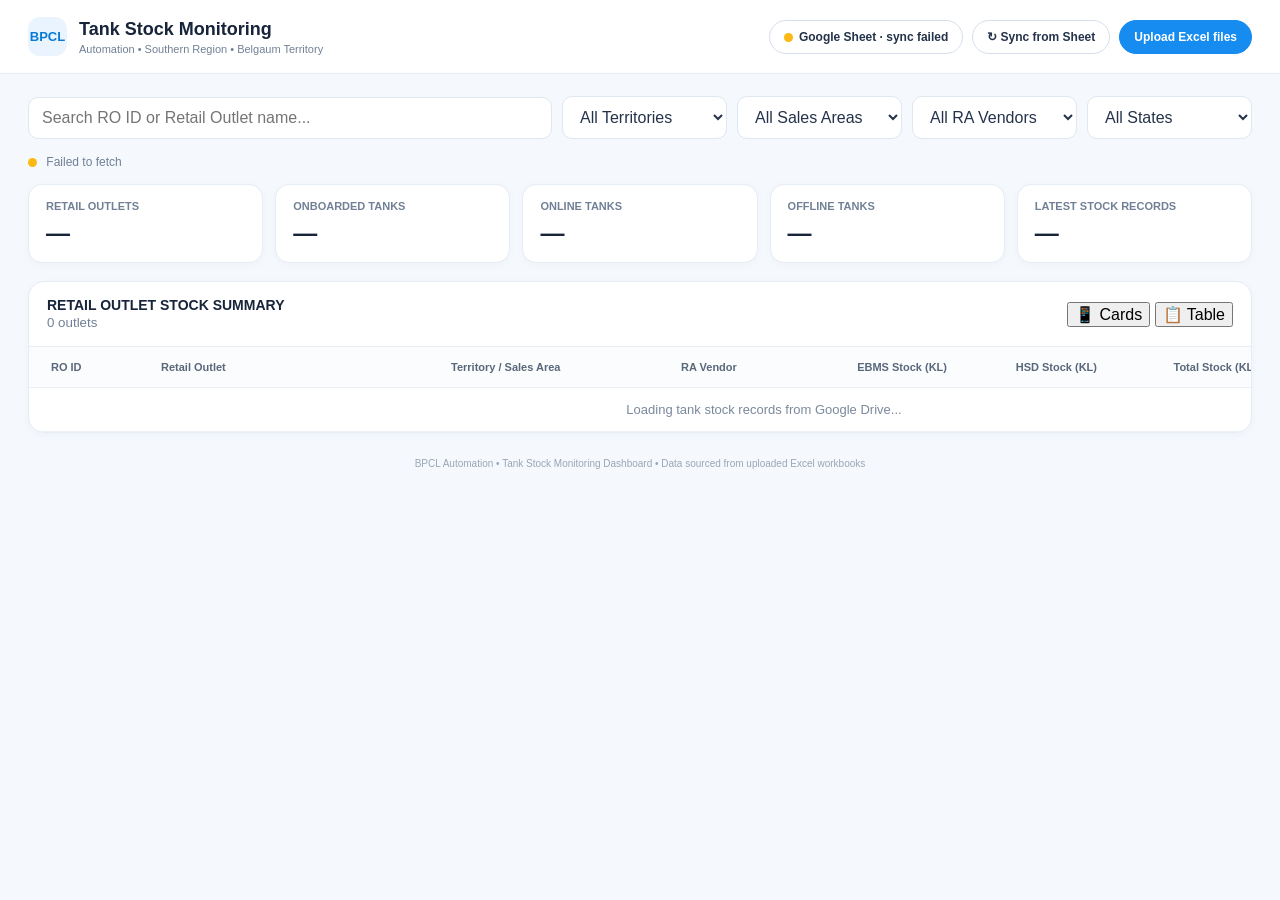
==== tank_stock_dashboard.html @ 5ff08fa9 "Deploy complete BPCL Automation Dashboard v12" ====
<!DOCTYPE html>
<html lang="en">
<head>
<meta charset="UTF-8"><meta name="viewport" content="width=device-width, initial-scale=1.0">
<title>BPCL | Tank Stock Monitoring</title>
<script src="xlsx.full.min.js"></script>
<script>if (!window.XLSX) { document.write('<script src="https://cdn.jsdelivr.net/npm/xlsx@0.18.5/dist/xlsx.full.min.js"><\/script>'); }</script>
<style>
:root{--blue:#168cf0;--navy:#17243a;--muted:#718096;--line:#e7edf5;--bg:#f5f8fc;--green:#19b94b;--red:#ef4444;--cyan:#13a8e8;--shadow:0 7px 20px rgba(18,35,58,.08)}*{box-sizing:border-box}body{margin:0;background:var(--bg);font-family:Inter,Segoe UI,Arial,sans-serif;color:var(--navy)}button,input,select{font:inherit}.topbar{background:#fff;border-bottom:1px solid var(--line);padding:17px 28px;display:flex;align-items:center;justify-content:space-between;gap:15px;position:sticky;top:0;z-index:5}.brand{display:flex;align-items:center;gap:12px}.logo{width:39px;height:39px;border-radius:12px;background:#eaf4ff;color:#087bd8;display:grid;place-items:center;font-weight:900;font-size:13px}.brand h1{font-size:18px;margin:0 0 3px}.brand p{font-size:11px;color:var(--muted);margin:0}.actions{display:flex;gap:9px;flex-wrap:wrap}.btn{border:1px solid #d6dfeb;background:white;color:#24334a;padding:9px 14px;border-radius:22px;cursor:pointer;font-weight:600;font-size:12px}.btn.primary{background:var(--blue);color:white;border-color:var(--blue)}.btn:hover{filter:brightness(.97)}main{max-width:1600px;margin:auto;padding:22px 28px 50px}.toolbar{display:flex;gap:10px;flex-wrap:wrap;align-items:center;margin-bottom:16px}.toolbar input,.toolbar select{background:white;border:1px solid #dfe7f0;border-radius:10px;padding:11px 13px;color:#24334a;min-width:165px;outline:none}.toolbar input{flex:1;min-width:240px}.statusline{font-size:12px;color:var(--muted);margin:0 0 15px;display:flex;justify-content:space-between;gap:10px;flex-wrap:wrap}.pill{border-radius:30px;padding:5px 10px;font-size:11px;font-weight:700;background:#e8f9ee;color:#16853c}.pill.off{background:#ffebeb;color:#d93434}.pill.partial{background:#fff5df;color:#a66a00}.kpis{display:grid;grid-template-columns:repeat(5,minmax(130px,1fr));gap:12px;margin-bottom:18px}.kpi{background:#fff;border:1px solid var(--line);border-radius:14px;padding:15px 17px;box-shadow:0 2px 8px #162d4a08}.kpi .klabel{font-size:11px;color:var(--muted);font-weight:600}.kpi .value{font-size:24px;font-weight:750;margin-top:7px;letter-spacing:-.5px}.kpi .sub{font-size:10px;color:#91a0b3;margin-top:3px}.panel{background:white;border:1px solid var(--line);border-radius:16px;box-shadow:0 2px 8px #162d4a08;margin-bottom:18px;overflow:hidden}.panelhead{padding:15px 18px;border-bottom:1px solid var(--line);display:flex;justify-content:space-between;align-items:center;gap:12px}.panelhead h2{font-size:14px;margin:0}.panelhead small{color:var(--muted)}.tablewrap{overflow:auto}table{width:100%;border-collapse:collapse;min-width:850px}th,td{text-align:left;padding:12px 15px;border-bottom:1px solid #edf1f6;font-size:12px;white-space:nowrap}.ro-summary-table{min-width:1470px;table-layout:fixed}.ro-summary-table th,.ro-summary-table td{padding:14px 22px}.ro-summary-table th:nth-child(1),.ro-summary-table td:nth-child(1){width:110px}.ro-summary-table th:nth-child(2),.ro-summary-table td:nth-child(2){width:290px}.ro-summary-table th:nth-child(3),.ro-summary-table td:nth-child(3){width:230px}.ro-summary-table th:nth-child(4),.ro-summary-table td:nth-child(4){width:160px}.ro-summary-table th:nth-child(5),.ro-summary-table td:nth-child(5),.ro-summary-table th:nth-child(6),.ro-summary-table td:nth-child(6){width:150px}.ro-summary-table th:nth-child(7),.ro-summary-table td:nth-child(7){width:160px}.ro-summary-table th:nth-child(8),.ro-summary-table td:nth-child(8){width:90px}.ro-summary-table th:nth-child(9),.ro-summary-table td:nth-child(9){width:130px}th{font-size:11px;color:#59677a;background:#fbfcfe;font-weight:700}tbody tr:hover{background:#f7fbff;cursor:pointer}.ro-name{font-weight:700;color:#1c2b40}.muted{color:var(--muted)}.num{text-align:right}.product-ebms{color:#18ad40;font-weight:700}.product-hsd{color:#0396e5;font-weight:700}.product-speed{color:#e0b400;font-weight:800}.progress{height:7px;background:#edf1f6;border-radius:20px;overflow:hidden;min-width:75px}.progress span{display:block;height:100%;border-radius:20px;background:var(--green)}.detailhead{display:flex;align-items:flex-start;justify-content:space-between;gap:15px;margin:8px 0 18px}.detailhead h2{margin:0;font-size:21px}.detailhead p{margin:4px 0 0;color:var(--muted);font-size:12px}.summarygrid{display:grid;grid-template-columns:repeat(2,minmax(0,1fr));gap:16px}.summarybox{background:#fff;border:1px solid var(--line);border-radius:16px;box-shadow:0 2px 8px #162d4a08;overflow:hidden}.summarybox h3{margin:0;padding:14px 16px;border-bottom:1px solid var(--line);font-size:13px}.summarybox table{min-width:0}.summarybox td,.summarybox th{padding:12px 14px}.note{padding:11px 15px;background:#eef6ff;border:1px solid #c8e0ff;color:#2366bd;border-radius:9px;font-size:12px;margin:16px 0}.tankgrid{display:grid;grid-template-columns:repeat(auto-fill,minmax(290px,1fr));gap:17px;margin-top:17px}.tank{background:#fff;border:1px solid #edf0f5;border-radius:17px;box-shadow:var(--shadow);padding:17px 16px 14px;cursor:pointer;transition:.15s}.tank:hover{transform:translateY(-2px);box-shadow:0 10px 24px #182b4518}.tanktop{display:flex;justify-content:space-between;gap:8px}.tanktitle{font-weight:750;font-size:13px}.tanktitle small{font-weight:500;color:#59677a}.tankproduct{font-size:11px;font-weight:700}.tankmeta{font-size:11px;color:#607086;margin-top:8px;display:flex;gap:6px;flex-wrap:wrap}.tag{padding:4px 7px;border-radius:20px;background:#edf4ff;color:#2d64c8;font-weight:650}.gauge{width:94px;height:94px;border-radius:50%;margin:22px auto 18px;display:grid;place-items:center;background:conic-gradient(var(--gauge,#18bb43) calc(var(--pct,0)*1%),#9b9da0 0);position:relative}.gauge:before{content:"";position:absolute;inset:0;border-radius:50%;background:conic-gradient(var(--gauge,#18bb43) calc(var(--pct,0)*1%),#9b9da0 0);z-index:0}.gauge:after{content:"";position:absolute;inset:0;border-radius:50%;background:conic-gradient(transparent 0 100%);z-index:0}.gauge span{z-index:1;background:#fff;width:100%;height:100%;border-radius:50%;display:grid;place-items:center;color:white;font-size:13px;font-weight:700;text-shadow:0 1px 2px #444;clip-path:circle(50%);background:transparent}.tankstats{background:#f7f9fc;border-radius:12px;padding:11px 12px;display:grid;grid-template-columns:1fr 1fr;gap:12px}.statlabel{font-size:10px;color:#708096;margin-bottom:3px}.statvalue{font-size:13px;font-weight:700}.tankbottom{display:flex;justify-content:space-between;align-items:end;border-top:1px solid #edf1f5;margin-top:12px;padding-top:11px}.tankbottom .statvalue{font-size:11px;font-weight:600}.hourly{padding:15px 18px}.chart{height:190px;display:flex;align-items:end;gap:5px;border-bottom:1px solid #dce4ee;padding:10px 2px 0;overflow-x:auto}.barwrap{height:100%;min-width:23px;display:flex;flex-direction:column;justify-content:end;align-items:center;gap:5px}.bar{width:15px;min-height:2px;background:#19a5e8;border-radius:4px 4px 0 0;position:relative}.barwrap label{font-size:9px;color:#8290a2;white-space:nowrap}.barwrap small{font-size:8px;color:#627087}.empty{padding:38px 20px;text-align:center;color:#7b899c;font-size:13px}.hidden{display:none!important}.footer{text-align:center;color:#9aa6b5;font-size:10px;margin-top:25px}.modalback{position:fixed;inset:0;background:#14223866;display:grid;place-items:center;z-index:20;padding:15px}.modal{background:white;border-radius:16px;max-width:580px;width:100%;padding:22px;box-shadow:0 20px 60px #0003}.modal h3{margin:0 0 8px}.modal p{font-size:13px;color:#637187;line-height:1.5}.modalclose{float:right}.error{color:#bd3434}.small{font-size:11px;color:var(--muted)}@media(max-width:850px){main{padding:15px}.topbar{padding:13px 15px}.kpis{grid-template-columns:repeat(2,1fr)}.summarygrid{grid-template-columns:1fr}.brand h1{font-size:15px}}@media(max-width:480px){.actions .btn{padding:8px 10px}.kpis{grid-template-columns:1fr 1fr}.kpi .value{font-size:20px}}
</style>
<link rel="stylesheet" href="ui-refresh.css">
<style>
.ts-dot{display:inline-block;width:9px;height:9px;border-radius:50%;background:#8392a8;margin-right:6px;vertical-align:middle}
.ts-dot.on{background:#19b94b}.ts-dot.warn{background:#fcb813}
.ts-drive.is-connected{background:#e8f6ee;color:#0e6b39}
</style>
</head>
<body class="tank-stock-standalone">
<header class="topbar">
  <div class="brand">
    <div class="logo">BPCL</div>
    <div>
      <h1>Tank Stock Monitoring</h1>
      <p>Automation • Southern Region • Belgaum Territory</p>
    </div>
  </div>
  <div class="actions">
    <button class="btn ts-drive" id="tsSheetChip" type="button" title="Tank stock is read from the Google Sheet workbook (sheets: Last updated stock, Stock hourly, Onboarded tanks)"><span class="ts-dot"></span><span>Google Sheet · syncing…</span></button>
    <button class="btn" id="tsSyncBtn" type="button">↻ Sync from Sheet</button>
    <button class="btn primary" id="uploadBtn">Upload Excel files</button>
    <input id="fileInput" type="file" accept=".xlsx,.xls" multiple hidden>
  </div>
</header>
<main>
  <div id="dashboardView">
    <div class="toolbar">
      <input id="search" placeholder="Search RO ID or Retail Outlet name...">
      <select id="territory"><option value="">All Territories</option></select>
      <select id="area"><option value="">All Sales Areas</option></select>
      <select id="vendor"><option value="">All RA Vendors</option></select>
      <select id="state"><option value="">All States</option></select>
    </div>
    <div class="statusline">
      <span id="dataStatus">Connecting to Google Drive folder...</span>
      <span id="updatedAt"></span>
    </div>
    <section class="kpis" id="kpis">
      <div class="kpi"><div class="klabel">RETAIL OUTLETS</div><div class="value">—</div></div>
      <div class="kpi"><div class="klabel">ONBOARDED TANKS</div><div class="value">—</div></div>
      <div class="kpi"><div class="klabel">ONLINE TANKS</div><div class="value">—</div></div>
      <div class="kpi"><div class="klabel">OFFLINE TANKS</div><div class="value">—</div></div>
      <div class="kpi"><div class="klabel">LATEST STOCK RECORDS</div><div class="value">—</div></div>
    </section>
    <section class="panel">
      <div class="panelhead">
        <div>
          <h2>RETAIL OUTLET STOCK SUMMARY</h2>
          <small id="rowCount">0 outlets</small>
        </div>
        <div class="tank-view-toggle">
          <button class="view-btn active" id="viewCardsBtn" type="button">📱 Cards</button>
          <button class="view-btn" id="viewTableBtn" type="button">📋 Table</button>
        </div>
      </div>
      <div class="tablewrap" id="roTableWrap">
        <table class="ro-summary-table">
          <thead>
            <tr>
              <th>RO ID</th>
              <th>Retail Outlet</th>
              <th>Territory / Sales Area</th>
              <th>RA Vendor</th>
              <th class="num">EBMS Stock (KL)</th>
              <th class="num">HSD Stock (KL)</th>
              <th class="num">Total Stock (KL)</th>
              <th class="num">Tanks</th>
              <th>Status</th>
            </tr>
          </thead>
          <tbody id="roTable">
            <tr><td colspan="9" class="empty">Loading tank stock records from Google Drive...</td></tr>
          </tbody>
        </table>
      </div>
      <div class="ro-cards-wrap" id="roCardsWrap"></div>
    </section>
  </div>
  <div id="detailView" class="hidden">
    <div class="detailhead">
      <div>
        <h2 id="roTitle">Retail Outlet</h2>
        <p id="roSubtitle"></p>
      </div>
      <button class="btn" id="backBtn">← Back to all ROs</button>
    </div>
    <div class="summarygrid" id="productSummaries"></div>
    <div class="note">ⓘ Click any tank card to view its hourly stock history. Stock levels are based on the latest available source records.</div>
    <div class="tankgrid" id="tankCards"></div>
    <section class="panel hidden" id="hourlyPanel">
      <div class="panelhead">
        <h2 id="hourlyTitle">HOURLY STOCK TREND</h2>
        <button class="btn" id="closeHourly">Close</button>
      </div>
      <div class="hourly">
        <div class="small" id="hourlySubtitle"></div>
        <div class="chart" id="hourlyChart"></div>
      </div>
    </section>
  </div>
  <div class="footer">BPCL Automation • Tank Stock Monitoring Dashboard • Data sourced from uploaded Excel workbooks</div>
</main>

<div id="tankModal" class="modalback hidden">
  <div class="modal" style="max-width: 580px;">
    <button class="btn modalclose" id="modalClose">✕</button>
    <div style="display:flex; align-items:center; gap:10px; margin-bottom:12px;">
      <div style="width:36px; height:36px; border-radius:10px; background:#eaf4ff; display:grid; place-items:center;">
        <svg width="22" height="22" viewBox="0 0 24 24" fill="none"><path d="M4 4h7l2 2h7a2 2 0 0 1 2 2v10a2 2 0 0 1-2 2H4a2 2 0 0 1-2-2V6a2 2 0 0 1 2-2z" fill="#1a73e8" fill-opacity="0.2" stroke="#1a73e8" stroke-width="2"/><path d="M9 13l2 2 4-4" stroke="#1a73e8" stroke-width="2" stroke-linecap="round" stroke-linejoin="round"/></svg>
      </div>
      <div>
        <h3 style="margin:0; font-size:16px; color:#17243a;">Connect Google Drive Folder</h3>
        <span style="font-size:12px; color:#718096;">Tank Stock Live Synchronization</span>
      </div>
    </div>

    <div style="background:#f8fafc; border:1px solid #e2e8f0; border-radius:12px; padding:14px; margin-bottom:14px;">
      <div style="display:flex; justify-content:space-between; align-items:center; margin-bottom:6px;">
        <span style="font-weight:700; font-size:13px; color:#1e293b;">📁 Folder: Test tanks status</span>
        <span class="pill" id="gdriveStatusBadge" style="background:#e8f9ee; color:#16853c;">Ready to connect</span>
      </div>
      <div style="font-size:12px; color:#64748b; margin-bottom:8px;">
        Google Drive Link: <a href="https://drive.google.com/open?id=17C1s0lqJ0jCZqc_xmRB2H_YGOro1pUk4&usp=drive_fs" target="_blank" style="color:#0284c7; text-decoration:none; word-break:break-all;">https://drive.google.com/open?id=17C1s0lqJ0jCZqc_xmRB2H_YGOro1pUk4&usp=drive_fs</a>
      </div>
      <div style="display:flex; align-items:center; justify-content:space-between; background:#fff; border:1px solid #cbd5e1; border-radius:8px; padding:8px 10px; font-family:monospace; font-size:11px; color:#334155;">
        <span id="gdriveLocalPathText">G:\My Drive\TL-PATIL- 2026\Technology\Test tanks status</span>
        <button class="btn" id="copyGdrivePathBtn" style="padding:4px 8px; font-size:11px; margin-left:8px;">📋 Copy Path</button>
      </div>
    </div>

    <p style="font-size:12.5px; color:#475569; line-height:1.5; margin:0 0 14px;">
      Select the local Google Drive folder or your synced folder containing:
      <br>• <b>Stock hourly.xlsx</b> • <b>Last updated stock.xlsx</b> • <b>Onboarded tanks.xlsx</b>
    </p>

    <div style="display:flex; gap:10px; flex-wrap:wrap; justify-content:flex-end;">
      <a href="https://drive.google.com/open?id=17C1s0lqJ0jCZqc_xmRB2H_YGOro1pUk4&usp=drive_fs" target="_blank" class="btn" style="text-decoration:none; display:inline-flex; align-items:center; gap:5px;">
        ↗ Open in Google Drive
      </a>
      <button class="btn primary" id="chooseFolderNow" style="background:#168cf0; color:white; font-weight:700;">
        📁 Select 'Test tanks status' Folder
      </button>
    </div>
  </div>
</div>

<script src="workbook_reader.js"></script>
<script src="tank_stock.js"></script>
</body>
</html>
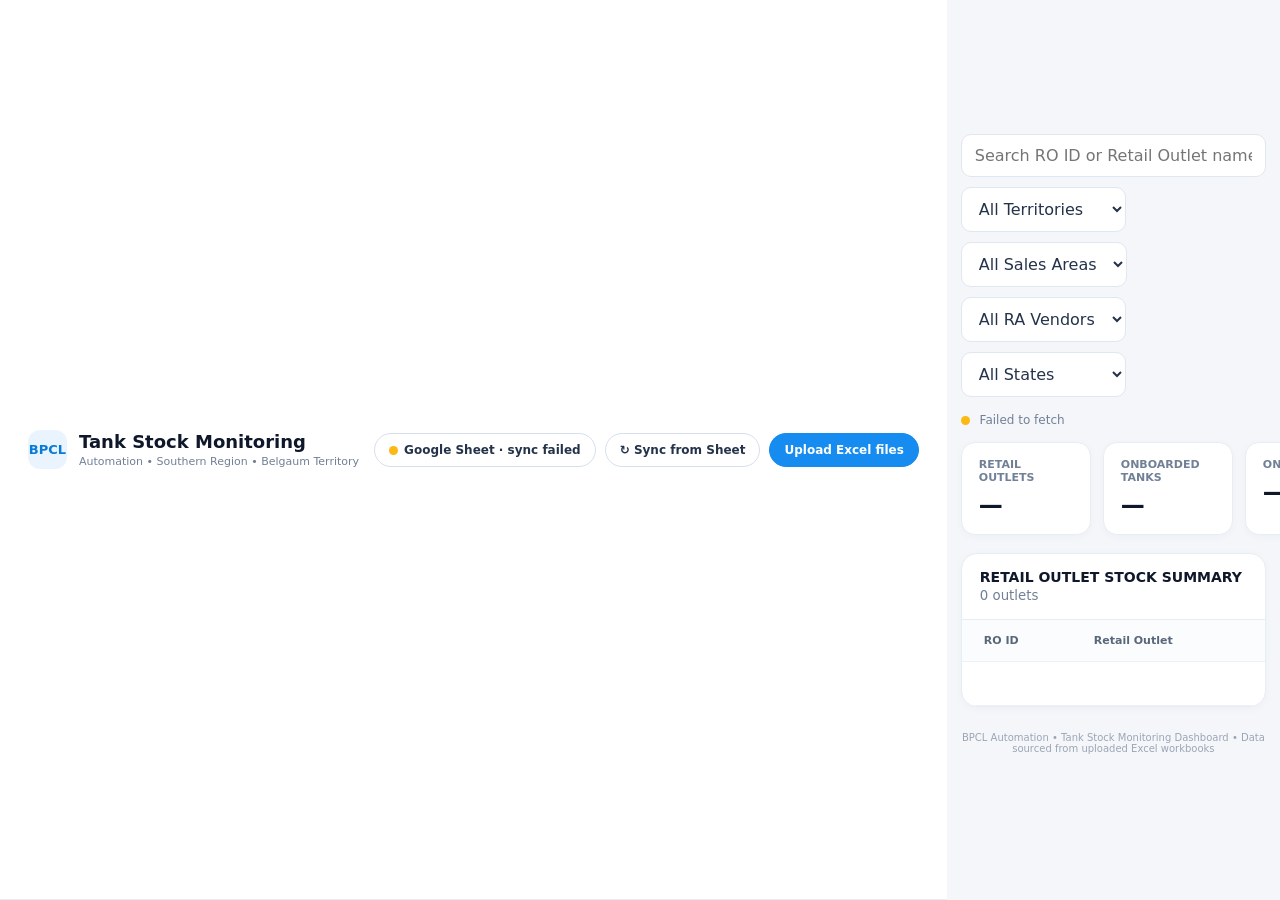
==== commit 949234f7: "Unfreeze mobile table columns for smooth horizontal scroll and replace cards button with 10% low-sto" ====
--- a/tank_stock_dashboard.html
+++ b/tank_stock_dashboard.html
@@ -58,8 +58,8 @@
           <small id="rowCount">0 outlets</small>
         </div>
         <div class="tank-view-toggle">
-          <button class="view-btn active" id="viewCardsBtn" type="button">📱 Cards</button>
-          <button class="view-btn" id="viewTableBtn" type="button">📋 Table</button>
+          <button class="view-btn active" id="viewAllSitesBtn" type="button">All Outlets</button>
+          <button class="view-btn" id="viewLowStockBtn" type="button" title="Filter sites where stock is 10% or below">⚠️ Low Stock (≤ 10%)</button>
         </div>
       </div>
       <div class="tablewrap" id="roTableWrap">
--- a/ui-refresh.css
+++ b/ui-refresh.css
@@ -0,0 +1,4297 @@
+/* ==========================================================================
+   BPCL Automation Dashboard — UI refresh layer
+   Loaded after styles.css. Overrides only; no JS hooks or IDs depend on it,
+   so it can be removed to fall back to the original look.
+   ========================================================================== */
+
+:root {
+  /* Brand */
+  --brand-navy-900: #001a3d;
+  --brand-navy-800: #002a5c;
+  --brand-navy-700: #003f87;
+  --brand-navy-600: #0b55a8;
+  --brand-blue-500: #1a6bc8;
+  --brand-yellow: #fcb813;
+  --brand-yellow-soft: #fff6dc;
+
+  /* Surfaces */
+  --surface-0: #f3f6fa;
+  --surface-1: #ffffff;
+  --surface-2: #f7f9fc;
+  --surface-3: #eef2f7;
+  --line-1: #e4e9f1;
+  --line-2: #d3dbe7;
+
+  /* Ink */
+  --ink-900: #0d1b2e;
+  --ink-700: #2c3c55;
+  --ink-500: #5b6b84;
+  --ink-400: #8392a8;
+
+  /* Status */
+  --ok-600: #138a4a;   --ok-50: #e8f6ee;
+  --warn-600: #b86e00; --warn-50: #fff4e0;
+  --bad-600: #c8322b;  --bad-50: #fdecea;
+  --info-600: #1a6bc8; --info-50: #e9f1fc;
+
+  /* Shape & depth */
+  --r-sm: 6px;
+  --r-md: 10px;
+  --r-lg: 14px;
+  --shadow-1: 0 1px 2px rgba(13, 27, 46, 0.05), 0 1px 1px rgba(13, 27, 46, 0.03);
+  --shadow-2: 0 4px 14px rgba(13, 27, 46, 0.07), 0 1px 3px rgba(13, 27, 46, 0.05);
+  --shadow-3: 0 18px 48px rgba(13, 27, 46, 0.18), 0 4px 12px rgba(13, 27, 46, 0.08);
+  --focus-ring: 0 0 0 3px rgba(26, 107, 200, 0.22);
+
+  --sidebar-w: 236px;
+  --font-ui: 'Inter', system-ui, -apple-system, 'Segoe UI', Roboto, sans-serif;
+
+  /* Re-point legacy tokens so older rules pick up the new palette */
+  --bg-primary: var(--surface-0);
+  --bg-secondary: var(--surface-0);
+  --bg-card: var(--surface-1);
+  --text-primary: var(--ink-900);
+  --text-secondary: var(--ink-700);
+  --text-muted: var(--ink-500);
+  --border: var(--line-1);
+  --border-strong: var(--line-2);
+  --accent-color: var(--brand-navy-700);
+  --accent-hover: var(--brand-navy-600);
+  --font-family: var(--font-ui);
+}
+
+html { scroll-behavior: smooth; }
+
+body {
+  font-family: var(--font-ui) !important;
+  background: var(--surface-0) !important;
+  color: var(--ink-900);
+  -webkit-font-smoothing: antialiased;
+  font-feature-settings: 'cv11', 'ss01';
+}
+
+.mono, .num, td.num, .kpi-v2-value, .comp-val-num, .mis-value, .kpi-value {
+  font-variant-numeric: tabular-nums;
+}
+
+:focus-visible {
+  outline: none;
+  box-shadow: var(--focus-ring) !important;
+}
+
+::selection { background: rgba(252, 184, 19, 0.35); }
+
+/* Thin, unobtrusive scrollbars */
+* { scrollbar-width: thin; scrollbar-color: #c3cddb transparent; }
+*::-webkit-scrollbar { width: 9px; height: 9px; }
+*::-webkit-scrollbar-thumb { background: #c3cddb; border-radius: 9px; border: 2px solid transparent; background-clip: padding-box; }
+*::-webkit-scrollbar-thumb:hover { background: #a7b4c7; background-clip: padding-box; }
+
+/* ==========================================================================
+   SIDEBAR
+   ========================================================================== */
+.sidebar {
+  width: var(--sidebar-w) !important;
+  min-width: var(--sidebar-w) !important;
+  height: 100vh;
+  min-height: 100vh;
+  position: sticky !important;
+  top: 0;
+  background:
+    radial-gradient(120% 60% at 0% 0%, rgba(26, 107, 200, 0.28) 0%, transparent 60%),
+    linear-gradient(180deg, var(--brand-navy-800) 0%, var(--brand-navy-900) 100%) !important;
+  border-right: 0 !important;
+  box-shadow: inset -1px 0 0 rgba(255, 255, 255, 0.06) !important;
+  padding: 0 !important;
+  overflow: hidden;
+}
+
+.sidebar-top {
+  padding: 18px 16px 14px !important;
+  display: flex !important;
+  flex-direction: column;
+  gap: 12px;
+  align-items: stretch !important;
+  border-bottom: 1px solid rgba(255, 255, 255, 0.08);
+}
+
+.sidebar-logo-card {
+  border-radius: var(--r-md) !important;
+  padding: 8px 10px !important;
+  box-shadow: 0 6px 18px rgba(0, 0, 0, 0.25) !important;
+}
+
+.bpcl-logo-img { max-width: 140px !important; }
+
+.sidebar-brand-caption {
+  display: flex;
+  flex-direction: column;
+  gap: 2px;
+  padding: 0 4px;
+}
+.sidebar-brand-title {
+  color: #fff;
+  font-weight: 700;
+  font-size: 0.86rem;
+  letter-spacing: -0.01em;
+}
+.sidebar-brand-sub {
+  color: rgba(255, 255, 255, 0.55);
+  font-size: 0.7rem;
+  font-weight: 500;
+}
+
+.sidebar-menu {
+  flex: 1 1 auto !important;
+  overflow-y: auto;
+  padding: 8px 12px 16px !important;
+  gap: 1px !important;
+  scrollbar-color: rgba(255, 255, 255, 0.18) transparent;
+}
+.sidebar-menu::-webkit-scrollbar-thumb { background: rgba(255, 255, 255, 0.18); background-clip: padding-box; }
+
+.menu-section-label {
+  color: rgba(255, 255, 255, 0.42);
+  font-size: 0.63rem;
+  font-weight: 700;
+  letter-spacing: 0.12em;
+  text-transform: uppercase;
+  padding: 16px 12px 6px;
+}
+.menu-section-label:first-child { padding-top: 8px; }
+
+.sidebar-menu .menu-item {
+  position: relative;
+  display: flex !important;
+  align-items: center;
+  gap: 11px !important;
+  padding: 8px 12px !important;
+  min-height: 36px;
+  border-radius: 8px !important;
+  color: rgba(255, 255, 255, 0.78) !important;
+  font-size: 0.8rem !important;
+  font-weight: 500 !important;
+  text-decoration: none !important;
+  transition: background 0.15s ease, color 0.15s ease !important;
+}
+.sidebar-menu .menu-item svg {
+  width: 17px !important;
+  height: 17px !important;
+  stroke: currentColor !important;
+  opacity: 0.85;
+}
+.sidebar-menu .menu-item:hover:not(.active) {
+  background: rgba(255, 255, 255, 0.07) !important;
+  color: #fff !important;
+}
+.sidebar-menu .menu-item.active {
+  background: linear-gradient(90deg, rgba(252, 184, 19, 0.2), rgba(252, 184, 19, 0.06)) !important;
+  color: #ffd566 !important;
+  font-weight: 600 !important;
+  box-shadow: none !important;
+}
+.sidebar-menu .menu-item.active svg { stroke: #ffd566 !important; opacity: 1; }
+.sidebar-menu .menu-item.active::before {
+  content: '';
+  position: absolute;
+  left: -12px;
+  top: 7px;
+  bottom: 7px;
+  width: 3px;
+  border-radius: 0 3px 3px 0;
+  background: var(--brand-yellow);
+}
+
+.sidebar-bottom {
+  flex: 0 0 auto;
+  height: 92px;
+  margin-top: 0 !important;
+  padding: 0 !important;
+  pointer-events: none;
+  position: relative;
+}
+.sidebar-bottom::after {
+  content: '';
+  position: absolute;
+  inset: 0;
+  background: linear-gradient(180deg, var(--brand-navy-900) 0%, transparent 55%);
+}
+.sidebar-skyline-img {
+  position: absolute;
+  bottom: 0;
+  left: 0;
+  width: 100%;
+  height: 100%;
+  object-fit: cover;
+  object-position: bottom;
+  opacity: 0.22 !important;
+}
+.sidebar-corner-accent { display: none !important; }
+
+/* ==========================================================================
+   HEADER
+   ========================================================================== */
+.app-container { min-width: 0; background: var(--surface-0) !important; }
+
+.bpcl-header {
+  position: relative;
+  display: flex !important;
+  flex-direction: column !important;
+  align-items: stretch !important;
+  justify-content: flex-start !important;
+  gap: 14px;
+  min-height: 0 !important;
+  padding: 18px 28px 16px !important;
+  background:
+    radial-gradient(70% 140% at 100% 0%, rgba(26, 107, 200, 0.45) 0%, transparent 60%),
+    linear-gradient(100deg, var(--brand-navy-900) 0%, var(--brand-navy-800) 55%, var(--brand-navy-700) 100%) !important;
+  border-bottom: 3px solid var(--brand-yellow);
+  box-shadow: 0 2px 10px rgba(0, 26, 61, 0.15) !important;
+  overflow: visible !important;
+  z-index: 30 !important;
+}
+.header-yellow-curve, .header-canopy-overlay { display: none !important; }
+
+.header-row {
+  display: flex;
+  align-items: flex-start;
+  gap: 14px;
+}
+
+.header-left-content {
+  display: flex !important;
+  flex-direction: column !important;
+  gap: 2px !important;
+  flex: 1 1 auto;
+  min-width: 0;
+}
+
+.header-breadcrumb {
+  display: flex;
+  align-items: center;
+  gap: 6px;
+  color: rgba(255, 255, 255, 0.6);
+  font-size: 0.72rem;
+  font-weight: 500;
+}
+.header-breadcrumb svg { opacity: 0.6; }
+.header-breadcrumb #header-page-name { color: rgba(255, 255, 255, 0.9); font-weight: 600; }
+
+.header-title {
+  font-size: 1.45rem !important;
+  font-weight: 800 !important;
+  letter-spacing: -0.025em !important;
+  line-height: 1.25 !important;
+  color: #fff !important;
+  white-space: nowrap;
+  overflow: hidden;
+  text-overflow: ellipsis;
+}
+.highlight-yellow { color: var(--brand-yellow) !important; }
+
+.header-subtitle {
+  font-size: 0.8rem !important;
+  font-weight: 500 !important;
+  color: rgba(255, 255, 255, 0.66) !important;
+  letter-spacing: 0 !important;
+}
+
+.header-right-actions {
+  margin: 0 !important;
+  display: flex !important;
+  align-items: center;
+  gap: 10px !important;
+  flex-shrink: 0;
+}
+
+.header-toolbar {
+  display: flex;
+  align-items: center;
+  justify-content: space-between;
+  gap: 12px;
+  flex-wrap: wrap;
+}
+
+.header-pills-row {
+  display: flex !important;
+  align-items: center;
+  flex-wrap: wrap;
+  gap: 8px !important;
+  margin: 0 !important;
+  min-width: 0;
+}
+
+.info-pill {
+  background: rgba(255, 255, 255, 0.08) !important;
+  color: rgba(255, 255, 255, 0.92) !important;
+  border: 1px solid rgba(255, 255, 255, 0.14);
+  padding: 5px 11px !important;
+  font-size: 0.74rem !important;
+  font-weight: 600 !important;
+  border-radius: 999px !important;
+  box-shadow: none !important;
+  white-space: nowrap;
+  gap: 7px !important;
+  backdrop-filter: blur(4px);
+}
+.info-pill svg { stroke: rgba(255, 255, 255, 0.7) !important; }
+.info-pill .pill-sep { width: 1px; height: 12px; background: rgba(255, 255, 255, 0.25); }
+.info-pill.pill-accent {
+  background: var(--brand-yellow) !important;
+  color: var(--brand-navy-900) !important;
+  border-color: transparent;
+  font-weight: 700 !important;
+}
+.info-pill.pill-accent svg { stroke: var(--brand-navy-900) !important; }
+
+.header-file-meta-box {
+  display: flex !important;
+  flex-direction: row !important;
+  align-items: center;
+  gap: 7px;
+  min-width: 0;
+  max-width: 420px;
+  font-size: 0.72rem !important;
+  color: rgba(255, 255, 255, 0.6) !important;
+  font-weight: 500 !important;
+}
+.header-file-meta-box #file-meta {
+  display: block !important;
+  overflow: hidden;
+  text-overflow: ellipsis;
+  white-space: nowrap;
+}
+.header-file-meta-box .meta-dot {
+  width: 7px; height: 7px; border-radius: 50%;
+  background: rgba(255, 255, 255, 0.35);
+  flex-shrink: 0;
+}
+.header-file-meta-box.is-loaded .meta-dot {
+  background: #3ddc84;
+  box-shadow: 0 0 0 3px rgba(61, 220, 132, 0.2);
+}
+
+.header-actions-row {
+  display: flex;
+  align-items: center;
+  gap: 8px;
+}
+.action-btn-group { display: flex; align-items: center; gap: 6px; }
+.link-setup-sheet {
+  font-size: 0.7rem;
+  color: rgba(255, 255, 255, 0.7);
+  text-decoration: underline;
+  cursor: pointer;
+}
+
+.btn-sync-pill,
+.btn-upload-pill {
+  height: 34px;
+  padding: 0 14px !important;
+  border-radius: 8px !important;
+  font-size: 0.78rem !important;
+  font-weight: 600 !important;
+  gap: 7px !important;
+  box-shadow: none !important;
+  transition: background 0.15s ease, transform 0.1s ease !important;
+}
+.btn-sync-pill {
+  background: rgba(255, 255, 255, 0.1) !important;
+  color: #fff !important;
+  border: 1px solid rgba(255, 255, 255, 0.22) !important;
+}
+.btn-sync-pill:hover { background: rgba(255, 255, 255, 0.18) !important; }
+.btn-upload-pill {
+  background: var(--brand-yellow) !important;
+  color: var(--brand-navy-900) !important;
+  border: 1px solid var(--brand-yellow) !important;
+}
+.btn-upload-pill:hover { background: #ffc93d !important; }
+.btn-sync-pill:active, .btn-upload-pill:active { transform: translateY(1px); }
+
+.btn-user-pill {
+  height: 36px;
+  padding: 0 10px 0 4px !important;
+  border-radius: 999px !important;
+  background: rgba(255, 255, 255, 0.1) !important;
+  border: 1px solid rgba(255, 255, 255, 0.18) !important;
+  color: #fff !important;
+  font-size: 0.74rem !important;
+  font-weight: 700 !important;
+  letter-spacing: 0.04em;
+  gap: 8px !important;
+  box-shadow: none !important;
+}
+.btn-user-pill:hover { background: rgba(255, 255, 255, 0.18) !important; }
+.user-avatar {
+  width: 28px; height: 28px;
+  border-radius: 50%;
+  display: inline-flex; align-items: center; justify-content: center;
+  background: var(--brand-yellow);
+  color: var(--brand-navy-900);
+}
+.user-avatar svg { stroke: var(--brand-navy-900); }
+.btn-user-pill .chevron-down { opacity: 0.7; }
+
+.user-dropdown-menu {
+  top: calc(100% + 8px) !important;
+  min-width: 220px !important;
+  padding: 6px !important;
+  border-radius: var(--r-md) !important;
+  border: 1px solid var(--line-1) !important;
+  box-shadow: var(--shadow-3) !important;
+  gap: 4px !important;
+  z-index: 200 !important;
+}
+.user-dropdown-info {
+  padding: 10px 10px 10px !important;
+  gap: 2px;
+  font-size: 0.8rem !important;
+  border-bottom: 1px solid var(--line-1) !important;
+}
+.user-dropdown-info strong { color: var(--ink-900); }
+.user-dropdown-info small { color: var(--ink-500); }
+.dropdown-item-logout {
+  display: flex !important;
+  align-items: center;
+  gap: 8px;
+  text-align: left;
+  background: transparent !important;
+  color: var(--bad-600) !important;
+  padding: 9px 10px !important;
+  font-size: 0.8rem !important;
+  font-weight: 600 !important;
+  border-radius: var(--r-sm) !important;
+}
+.dropdown-item-logout:hover { background: var(--bad-50) !important; }
+
+.btn-menu-toggle {
+  display: none !important;
+  width: 38px; height: 38px;
+  align-items: center; justify-content: center;
+  border-radius: 8px !important;
+  background: rgba(255, 255, 255, 0.1) !important;
+  border: 1px solid rgba(255, 255, 255, 0.18) !important;
+  color: #fff !important;
+  flex-shrink: 0;
+  cursor: pointer;
+}
+
+/* ==========================================================================
+   MAIN / LAYOUT
+   ========================================================================== */
+main {
+  padding: 24px 28px 40px !important;
+  gap: 0;
+}
+#dashboard-active-view { gap: 20px !important; }
+
+.tab-panel.active { animation: uiFadeIn 0.22s ease both; }
+@keyframes uiFadeIn {
+  from { opacity: 0; transform: translateY(4px); }
+  to { opacity: 1; transform: none; }
+}
+
+/* ==========================================================================
+   CARDS (generic)
+   ========================================================================== */
+.panel-card,
+.filter-card,
+.table-card,
+.comp-card,
+.mis-card,
+.mis-panel,
+.kpi-card {
+  background: var(--surface-1) !important;
+  border: 1px solid var(--line-1) !important;
+  border-radius: var(--r-lg) !important;
+  box-shadow: var(--shadow-1) !important;
+}
+
+/* Remove the golden ribbon on every card; brand accent lives in the header */
+.panel-card::after,
+.filter-card::after { display: none !important; }
+
+.panel-card { padding: 16px 18px !important; overflow: hidden; }
+
+.panel-card-header {
+  flex-direction: row !important;
+  align-items: center !important;
+  justify-content: space-between !important;
+  text-align: left !important;
+  margin-bottom: 10px !important;
+  padding: 0 0 12px !important;
+  border-bottom: 1px solid var(--line-1) !important;
+  border-left: 0 !important;
+}
+.panel-card-header-left {
+  gap: 10px !important;
+  justify-content: flex-start !important;
+  text-align: left !important;
+}
+.panel-icon-wrap {
+  width: 32px; height: 32px;
+  border-radius: 9px;
+  display: inline-flex; align-items: center; justify-content: center;
+  background: var(--info-50);
+  flex-shrink: 0;
+}
+.panel-icon-wrap svg { stroke: var(--brand-navy-700) !important; }
+.panel-card-title {
+  font-size: 0.92rem !important;
+  font-weight: 700 !important;
+  color: var(--ink-900) !important;
+  letter-spacing: -0.01em;
+}
+.panel-card-subtitle {
+  font-size: 0.68rem !important;
+  font-weight: 600 !important;
+  color: var(--ink-400) !important;
+  letter-spacing: 0.06em !important;
+  margin-top: 2px;
+}
+
+/* ==========================================================================
+   OVERVIEW — KPI ROW
+   ========================================================================== */
+.kpi-row-8 {
+  grid-template-columns: repeat(8, minmax(0, 1fr)) !important;
+  gap: 12px !important;
+  margin-bottom: 16px !important;
+}
+
+.kpi-card-v2 {
+  --kpi: var(--brand-navy-700);
+  --kpi-bg: var(--info-50);
+  position: relative;
+  overflow: hidden;
+  border: 1px solid var(--line-1) !important;
+  border-radius: var(--r-lg) !important;
+  padding: 14px 14px 13px !important;
+  min-height: 96px !important;
+  gap: 10px;
+  box-shadow: var(--shadow-1) !important;
+  transition: transform 0.15s ease, box-shadow 0.15s ease, border-color 0.15s ease !important;
+}
+.kpi-card-v2::before {
+  content: '';
+  position: absolute;
+  inset: 0 0 auto 0;
+  height: 3px;
+  background: var(--kpi);
+}
+.kpi-card-v2:hover {
+  transform: translateY(-2px);
+  box-shadow: var(--shadow-2) !important;
+  border-color: var(--line-2) !important;
+}
+.kpi-card-v2.border-blue  { --kpi: #1a6bc8; --kpi-bg: #e9f1fc; }
+.kpi-card-v2.border-green { --kpi: #138a4a; --kpi-bg: #e8f6ee; }
+.kpi-card-v2.border-purple{ --kpi: #d98a00; --kpi-bg: #fff4e0; }
+.kpi-card-v2.border-red   { --kpi: #c8322b; --kpi-bg: #fdecea; }
+.kpi-card-v2.border-sky   { --kpi: #0b84c4; --kpi-bg: #e5f4fb; }
+.kpi-card-v2.border-teal  { --kpi: #0f8b82; --kpi-bg: #e3f5f3; }
+.kpi-card-v2.border-navy  { --kpi: #003f87; --kpi-bg: #e6edf7; }
+
+.kpi-v2-top { gap: 8px !important; align-items: center !important; }
+.kpi-v2-icon {
+  width: 28px; height: 28px;
+  border-radius: 8px;
+  background: var(--kpi-bg);
+  flex-shrink: 0;
+}
+.kpi-v2-icon svg { stroke: var(--kpi) !important; width: 15px; height: 15px; }
+.kpi-v2-label {
+  font-size: 0.72rem !important;
+  font-weight: 600 !important;
+  color: var(--ink-500) !important;
+  white-space: normal !important;
+  line-height: 1.2;
+}
+.kpi-v2-value {
+  font-size: 1.6rem !important;
+  font-weight: 750 !important;
+  letter-spacing: -0.03em;
+  line-height: 1 !important;
+  margin-top: 0 !important;
+  color: var(--ink-900) !important;
+}
+/* Keep the semantic colour only on the status counts */
+.kpi-card-v2.border-green .kpi-v2-value { color: var(--ok-600) !important; }
+.kpi-card-v2.border-red .kpi-v2-value { color: var(--bad-600) !important; }
+.kpi-card-v2.border-purple .kpi-v2-value { color: var(--warn-600) !important; }
+
+/* Overview grid */
+.overview-body-container {
+  grid-template-columns: minmax(0, 1fr) 260px !important;
+  gap: 16px !important;
+}
+.overview-main-grid { gap: 16px !important; }
+.chart-canvas-container { height: 230px !important; }
+
+/* Donut */
+.donut-chart-flex { height: 230px !important; gap: 18px; padding: 0 8px !important; }
+.donut-chart-wrapper { width: 176px !important; height: 176px !important; }
+.donut-legend-list { gap: 6px !important; padding-left: 0 !important; }
+.donut-legend-row,
+.status-summary-row {
+  padding: 9px 10px !important;
+  border-radius: 8px !important;
+  font-size: 0.8rem !important;
+  border: 1px solid transparent;
+  transition: background 0.15s ease, border-color 0.15s ease !important;
+}
+.donut-legend-row:hover,
+.status-summary-row:hover { background: var(--surface-2) !important; border-color: var(--line-1); }
+.donut-name, .status-summary-label { color: var(--ink-700) !important; font-weight: 600; }
+.donut-val, .status-summary-val { color: var(--ink-900) !important; font-weight: 700 !important; font-variant-numeric: tabular-nums; }
+.donut-dot { width: 10px !important; height: 10px !important; border-radius: 3px !important; }
+.dot-online { background: var(--ok-600) !important; }
+.dot-partial { background: #e9a100 !important; }
+.dot-offline { background: var(--bad-600) !important; }
+
+/* Right column filter cards */
+.overview-right-col { gap: 16px !important; }
+.filter-card { padding: 14px 16px !important; }
+.filter-card-header {
+  gap: 8px !important;
+  margin-bottom: 12px !important;
+  padding-bottom: 10px;
+  border-bottom: 1px solid var(--line-1);
+}
+.filter-card-icon { width: 15px !important; height: 15px !important; }
+.filter-card-icon, .filter-card-icon * { stroke: var(--brand-navy-700) !important; }
+.filter-card-title {
+  border-bottom: 0 !important;
+  padding-bottom: 0 !important;
+  font-size: 0.7rem !important;
+  font-weight: 700 !important;
+  letter-spacing: 0.08em !important;
+  color: var(--ink-700) !important;
+}
+.filter-items-container { gap: 6px !important; }
+.filter-pill {
+  padding: 5px 11px !important;
+  font-size: 0.74rem !important;
+  font-weight: 600 !important;
+  color: var(--ink-700) !important;
+  background: var(--surface-2) !important;
+  border: 1px solid var(--line-1) !important;
+}
+.filter-pill:hover { border-color: var(--brand-navy-600) !important; color: var(--brand-navy-700) !important; background: #fff !important; }
+.filter-pill.active {
+  background: var(--brand-navy-700) !important;
+  border-color: var(--brand-navy-700) !important;
+  color: #fff !important;
+}
+.status-summary-list { gap: 4px !important; }
+.filter-reset-link {
+  margin-top: 10px !important;
+  padding: 8px !important;
+  font-size: 0.74rem !important;
+  border-radius: 8px !important;
+  background: var(--bad-50) !important;
+  color: var(--bad-600) !important;
+}
+
+/* EVCS legacy KPI row */
+.kpi-row { gap: 12px !important; }
+.kpi-card { padding: 16px !important; }
+.kpi-label { font-size: 0.7rem !important; letter-spacing: 0.06em; color: var(--ink-500) !important; font-weight: 700 !important; }
+.kpi-value { font-size: 1.7rem !important; font-weight: 750 !important; letter-spacing: -0.03em; color: var(--ink-900); cursor: pointer; }
+.kpi-subtext { font-size: 0.72rem !important; color: var(--ink-500) !important; }
+
+/* ==========================================================================
+   TABLE CARDS & TABLES
+   ========================================================================== */
+.table-card {
+  padding: 20px 22px !important;
+  overflow: hidden;
+}
+.table-card-header {
+  gap: 14px !important;
+  padding-bottom: 16px !important;
+  margin-bottom: 14px !important;
+  border-bottom: 1px solid var(--line-1) !important;
+  flex-wrap: wrap;
+}
+.table-card h3,
+.table-card-header h3 {
+  font-size: 1.08rem !important;
+  font-weight: 700 !important;
+  letter-spacing: -0.015em !important;
+  color: var(--ink-900) !important;
+}
+
+.search-filter-controls { gap: 8px !important; flex-wrap: wrap; align-items: center; }
+
+.table-responsive-container {
+  border: 1px solid var(--line-1) !important;
+  border-radius: var(--r-md) !important;
+  box-shadow: none !important;
+  background: var(--surface-1) !important;
+  overflow: auto !important;
+  max-height: calc(100vh - 290px);
+  min-height: 120px;
+}
+#tab-performance-trend .table-responsive-container,
+#tab-new-logic .table-responsive-container,
+.modal-body .table-responsive-container { max-height: none; }
+
+.data-table {
+  border-collapse: separate !important;
+  border-spacing: 0 !important;
+  width: 100%;
+  font-size: 0.8rem !important;
+}
+.data-table th {
+  position: sticky;
+  top: 0;
+  z-index: 2;
+  background: var(--surface-2) !important;
+  color: var(--ink-500) !important;
+  font-size: 0.68rem !important;
+  font-weight: 700 !important;
+  letter-spacing: 0.06em !important;
+  text-transform: uppercase;
+  padding: 11px 14px !important;
+  border-bottom: 1px solid var(--line-1) !important;
+  white-space: nowrap;
+  vertical-align: bottom;
+}
+.data-table th:hover { background: var(--surface-3) !important; }
+.data-table td {
+  padding: 11px 14px !important;
+  color: var(--ink-700) !important;
+  border-bottom: 1px solid #eef1f6 !important;
+  vertical-align: middle;
+}
+.data-table td:first-child { color: var(--ink-900) !important; font-weight: 600; font-variant-numeric: tabular-nums; }
+.data-table tbody tr { transition: background 0.12s ease; }
+.data-table tbody tr:nth-child(even) td { background: #fbfcfe; }
+.data-table tbody tr:hover td { background: #f2f6fc !important; }
+.data-table tbody tr:last-child td { border-bottom: 0 !important; }
+.data-table tbody tr.summary-row td,
+.data-table tfoot td {
+  background: var(--info-50) !important;
+  color: var(--brand-navy-700) !important;
+  font-weight: 700 !important;
+  border-top: 1px solid #d5e3f6 !important;
+}
+.data-table th.sortable { cursor: pointer; }
+.data-table th.sort-asc, .data-table th.sort-desc { color: var(--brand-navy-700) !important; }
+
+.header-filter-select {
+  display: block;
+  margin-top: 6px !important;
+  height: 28px;
+  padding: 0 24px 0 8px !important;
+  font-size: 0.72rem !important;
+  font-weight: 600 !important;
+  text-transform: none;
+  letter-spacing: 0;
+  color: var(--ink-700) !important;
+  background-color: #fff !important;
+  border: 1px solid var(--line-2) !important;
+  border-radius: 6px !important;
+  box-shadow: none !important;
+  min-width: 72px;
+}
+
+/* Status pills inside tables */
+.status-badge,
+.badge-status-pill {
+  display: inline-flex !important;
+  align-items: center;
+  gap: 6px;
+  padding: 3px 10px 3px 8px !important;
+  border-radius: 999px !important;
+  font-size: 0.68rem !important;
+  font-weight: 700 !important;
+  letter-spacing: 0.03em;
+  text-transform: uppercase;
+  white-space: nowrap;
+  background: var(--surface-3);
+  color: var(--ink-700);
+  border: 0 !important;
+}
+.status-badge::before {
+  content: '';
+  width: 6px; height: 6px; border-radius: 50%;
+  background: currentColor;
+}
+.status-fully-online, .status-online, .badge-online { background: var(--ok-50) !important; color: var(--ok-600) !important; }
+.status-partially-online, .status-partial, .badge-partial { background: var(--warn-50) !important; color: var(--warn-600) !important; }
+.status-offline, .badge-offline { background: var(--bad-50) !important; color: var(--bad-600) !important; }
+/* Don't turn non-badge text using these class names into pills */
+td.status-fully-online, td.status-partially-online, td.status-offline { background: transparent !important; }
+
+.table-select,
+.table-input {
+  height: 32px;
+  border: 1px solid var(--line-2) !important;
+  border-radius: 7px !important;
+  background: #fff !important;
+  font-size: 0.78rem !important;
+  color: var(--ink-700) !important;
+  box-shadow: none !important;
+}
+.table-select:focus, .table-input:focus { border-color: var(--brand-blue-500) !important; box-shadow: var(--focus-ring) !important; }
+
+/* Pagination */
+.pagination-container { padding-top: 14px !important; font-size: 0.78rem; color: var(--ink-500); }
+.pagination-btn-group { gap: 4px !important; }
+.pagination-btn-group button {
+  min-width: 32px; height: 32px;
+  border-radius: 7px !important;
+  border: 1px solid var(--line-1) !important;
+  background: #fff !important;
+  color: var(--ink-700) !important;
+  box-shadow: none !important;
+  font-weight: 600;
+}
+.pagination-btn-group button:hover { border-color: var(--line-2) !important; background: var(--surface-2) !important; }
+.pagination-btn-group button.active { background: var(--brand-navy-700) !important; color: #fff !important; border-color: var(--brand-navy-700) !important; }
+
+/* ==========================================================================
+   BUTTONS & FORM CONTROLS
+   ========================================================================== */
+.btn-primary,
+.btn-secondary,
+.browse-btn {
+  display: inline-flex !important;
+  align-items: center;
+  justify-content: center;
+  gap: 7px !important;
+  height: 36px;
+  padding: 0 15px !important;
+  border-radius: 8px !important;
+  font-family: var(--font-ui) !important;
+  font-size: 0.8rem !important;
+  font-weight: 600 !important;
+  letter-spacing: 0 !important;
+  white-space: nowrap;
+  box-shadow: none !important;
+  cursor: pointer;
+  transition: background 0.15s ease, border-color 0.15s ease, color 0.15s ease, transform 0.1s ease !important;
+}
+.btn-primary {
+  background: var(--brand-navy-700) !important;
+  border: 1px solid var(--brand-navy-700) !important;
+  color: #fff !important;
+}
+.btn-primary:hover { background: var(--brand-navy-600) !important; border-color: var(--brand-navy-600) !important; }
+.btn-secondary {
+  background: #fff !important;
+  border: 1px solid var(--line-2) !important;
+  color: var(--ink-700) !important;
+}
+.btn-secondary:hover { background: var(--surface-2) !important; border-color: #b9c5d6 !important; color: var(--ink-900) !important; }
+.btn-primary:active, .btn-secondary:active, .browse-btn:active { transform: translateY(1px); }
+.btn-primary svg, .btn-secondary svg { flex-shrink: 0; }
+.btn-primary:disabled, .btn-secondary:disabled { opacity: 0.55; cursor: not-allowed; }
+
+.search-input,
+.filter-select,
+.form-control,
+.comp-select {
+  height: 36px;
+  padding: 0 12px !important;
+  font-family: var(--font-ui) !important;
+  font-size: 0.8rem !important;
+  font-weight: 500 !important;
+  color: var(--ink-900) !important;
+  background-color: #fff !important;
+  border: 1px solid var(--line-2) !important;
+  border-radius: 8px !important;
+  box-shadow: none !important;
+  transition: border-color 0.15s ease, box-shadow 0.15s ease !important;
+}
+textarea.form-control { height: auto; padding: 10px 12px !important; }
+.search-input {
+  min-width: 240px;
+  padding-left: 34px !important;
+  background-image: url("data:image/svg+xml,%3Csvg xmlns='http://www.w3.org/2000/svg' width='16' height='16' viewBox='0 0 24 24' fill='none' stroke='%238392a8' stroke-width='2.2' stroke-linecap='round' stroke-linejoin='round'%3E%3Ccircle cx='11' cy='11' r='7'/%3E%3Cline x1='21' y1='21' x2='16.65' y2='16.65'/%3E%3C/svg%3E") !important;
+  background-repeat: no-repeat !important;
+  background-position: 11px center !important;
+}
+.search-input::placeholder, .form-control::placeholder { color: var(--ink-400) !important; }
+.search-input:hover, .filter-select:hover, .form-control:hover { border-color: #b9c5d6 !important; }
+.search-input:focus, .filter-select:focus, .form-control:focus, .comp-select:focus {
+  border-color: var(--brand-blue-500) !important;
+  box-shadow: var(--focus-ring) !important;
+  outline: none !important;
+}
+.form-group label {
+  font-size: 0.72rem !important;
+  font-weight: 600 !important;
+  color: var(--ink-700) !important;
+  letter-spacing: 0.01em;
+  margin-bottom: 6px;
+}
+
+/* ==========================================================================
+   UPLOAD LANDING
+   ========================================================================== */
+.upload-card-container {
+  max-width: 620px !important;
+  margin: 48px auto !important;
+  padding: 44px 40px !important;
+  background: #fff !important;
+  border: 1.5px dashed #b9c8dc !important;
+  border-radius: 18px !important;
+  box-shadow: var(--shadow-1) !important;
+  display: flex;
+  flex-direction: column;
+  align-items: center;
+  gap: 18px;
+}
+.upload-card-container.drag-over,
+.upload-card-container:hover { border-color: var(--brand-blue-500) !important; background: #fbfdff !important; }
+.upload-icon {
+  width: 76px; height: 76px;
+  border-radius: 20px;
+  display: flex; align-items: center; justify-content: center;
+  background: var(--info-50);
+  color: var(--brand-navy-700);
+  box-shadow: none !important;
+}
+.upload-icon svg { width: 36px; height: 36px; }
+.upload-instructions h2 { font-size: 1.35rem !important; font-weight: 750; letter-spacing: -0.02em; color: var(--ink-900); }
+.upload-instructions p { color: var(--ink-500) !important; font-size: 0.86rem; line-height: 1.55; }
+.browse-btn {
+  background: var(--brand-navy-700) !important;
+  color: #fff !important;
+  border: 0 !important;
+  height: 40px;
+  padding: 0 20px !important;
+}
+#btn-sync-sheet-landing { background: #0f8b82 !important; }
+.sample-download { color: var(--brand-blue-500) !important; font-weight: 600; font-size: 0.82rem; }
+
+/* ==========================================================================
+   MODALS & TOAST
+   ========================================================================== */
+.modal-overlay {
+  background: rgba(8, 20, 40, 0.5) !important;
+  backdrop-filter: blur(3px);
+}
+.modal-container {
+  background: #fff !important;
+  border-radius: 16px !important;
+  border: 1px solid var(--line-1) !important;
+  box-shadow: var(--shadow-3) !important;
+  animation: uiPop 0.18s ease both;
+}
+@keyframes uiPop {
+  from { opacity: 0; transform: translateY(8px) scale(0.985); }
+  to { opacity: 1; transform: none; }
+}
+.modal-header {
+  padding-bottom: 14px !important;
+  margin-bottom: 14px !important;
+  border-bottom: 1px solid var(--line-1) !important;
+}
+.modal-header h3 { font-size: 1.05rem !important; font-weight: 700 !important; color: var(--ink-900) !important; }
+
+.toast {
+  border-radius: 12px !important;
+  background: var(--ink-900) !important;
+  color: #fff !important;
+  border: 0 !important;
+  box-shadow: var(--shadow-3) !important;
+  font-size: 0.84rem !important;
+  font-weight: 600 !important;
+  padding: 12px 18px !important;
+}
+.toast #toast-icon {
+  width: 22px; height: 22px;
+  border-radius: 50%;
+  display: inline-flex; align-items: center; justify-content: center;
+  background: #3ddc84;
+  color: var(--ink-900);
+  font-size: 0.78rem;
+  font-weight: 800;
+}
+
+/* ==========================================================================
+   LOGIN
+   ========================================================================== */
+.login-overlay {
+  z-index: 10000 !important;
+  align-items: center;
+  justify-content: center;
+  padding: 24px;
+  background:
+    radial-gradient(60% 70% at 15% 10%, rgba(26, 107, 200, 0.35) 0%, transparent 60%),
+    radial-gradient(50% 60% at 95% 100%, rgba(252, 184, 19, 0.18) 0%, transparent 60%),
+    linear-gradient(135deg, #001331 0%, #002a5c 100%) !important;
+  backdrop-filter: none !important;
+}
+.login-shell {
+  width: 100%;
+  max-width: 880px;
+  display: grid;
+  grid-template-columns: 1.05fr 1fr;
+  background: #fff;
+  border-radius: 20px;
+  overflow: hidden;
+  box-shadow: 0 30px 80px rgba(0, 0, 0, 0.35);
+  animation: uiPop 0.25s ease both;
+}
+.login-brand-panel {
+  position: relative;
+  padding: 36px 36px 120px;
+  color: #fff;
+  background: linear-gradient(160deg, var(--brand-navy-700) 0%, var(--brand-navy-900) 100%);
+  display: flex;
+  flex-direction: column;
+  gap: 22px;
+  overflow: hidden;
+}
+.login-logo {
+  width: 150px;
+  background: #fff;
+  border-radius: 10px;
+  padding: 8px 10px;
+}
+.login-brand-copy h2 { font-size: 1.5rem; font-weight: 800; letter-spacing: -0.025em; line-height: 1.2; margin-bottom: 8px; }
+.login-brand-copy p { font-size: 0.86rem; line-height: 1.55; color: rgba(255, 255, 255, 0.72); }
+.login-feature-list { list-style: none; display: flex; flex-direction: column; gap: 10px; }
+.login-feature-list li {
+  display: flex; align-items: center; gap: 10px;
+  font-size: 0.82rem; color: rgba(255, 255, 255, 0.88);
+}
+.login-feature-list li::before {
+  content: '';
+  width: 18px; height: 18px; flex-shrink: 0;
+  border-radius: 50%;
+  background: rgba(252, 184, 19, 0.18) url("data:image/svg+xml,%3Csvg xmlns='http://www.w3.org/2000/svg' width='12' height='12' viewBox='0 0 24 24' fill='none' stroke='%23fcb813' stroke-width='3.2' stroke-linecap='round' stroke-linejoin='round'%3E%3Cpolyline points='20 6 9 17 4 12'/%3E%3C/svg%3E") center no-repeat;
+}
+.login-skyline {
+  position: absolute;
+  left: 0; right: 0; bottom: 0;
+  width: 100%;
+  height: 120px;
+  object-fit: cover;
+  object-position: bottom;
+  opacity: 0.25;
+  pointer-events: none;
+}
+.login-form-panel {
+  padding: 40px 38px;
+  display: flex;
+  flex-direction: column;
+  justify-content: center;
+  gap: 22px;
+}
+.login-eyebrow {
+  font-size: 0.7rem; font-weight: 700; letter-spacing: 0.12em; text-transform: uppercase;
+  color: var(--brand-blue-500);
+}
+.login-head h3 { font-size: 1.5rem; font-weight: 800; letter-spacing: -0.025em; color: var(--ink-900); margin: 4px 0 4px; }
+.login-head p { font-size: 0.86rem; color: var(--ink-500); }
+.login-form { display: flex; flex-direction: column; gap: 16px; }
+.login-form .form-control { height: 42px; font-size: 0.86rem !important; }
+.login-error {
+  color: var(--bad-600);
+  background: var(--bad-50);
+  border-radius: 8px;
+  padding: 9px 12px;
+  font-size: 0.8rem;
+  font-weight: 600;
+}
+.login-submit { height: 44px !important; width: 100%; font-size: 0.9rem !important; margin-top: 4px; }
+.login-footnote { font-size: 0.74rem; color: var(--ink-400); }
+.login-footnote code {
+  font-family: ui-monospace, SFMono-Regular, Menlo, monospace;
+  background: var(--surface-3);
+  padding: 1px 6px;
+  border-radius: 4px;
+  color: var(--ink-700);
+}
+
+/* ==========================================================================
+   MODULE TOUCH-UPS (Comparison, MIS, Trend)
+   ========================================================================== */
+.comp-card { transition: transform 0.15s ease, box-shadow 0.15s ease !important; }
+.comp-card:hover { transform: translateY(-2px); box-shadow: var(--shadow-2) !important; }
+
+.mis-card { padding: 18px !important; }
+.mis-track { background: var(--surface-3) !important; border-radius: 999px !important; }
+.mis-fill { border-radius: 999px !important; }
+
+/* Performance Trend: let cards shrink instead of pushing the page sideways */
+#tab-performance-trend > *,
+#tab-performance-trend [style*="grid-template-columns"] > * { min-width: 0; }
+#tab-performance-trend canvas { max-width: 100%; }
+
+/* Inline-styled top accents from older panels */
+.panel-card-header[style*="border-left"] { padding-left: 0 !important; }
+
+/* ==========================================================================
+   RESPONSIVE
+   ========================================================================== */
+@media (max-width: 1440px) {
+  .kpi-row-8 { grid-template-columns: repeat(4, minmax(0, 1fr)) !important; }
+  .kpi-card-v2 { min-height: 84px !important; }
+}
+
+@media (max-width: 1200px) {
+  .overview-body-container { grid-template-columns: 1fr !important; }
+  .overview-right-col {
+    display: grid !important;
+    grid-template-columns: repeat(2, minmax(0, 1fr));
+  }
+  .header-file-meta-box { max-width: 260px; }
+}
+
+@media (max-width: 1024px) {
+  .overview-main-grid { grid-template-columns: 1fr !important; }
+}
+
+@media (max-width: 900px) {
+  :root { --sidebar-w: 264px; }
+
+  .sidebar {
+    position: fixed !important;
+    left: 0; top: 0; bottom: 0;
+    transform: translateX(-100%);
+    transition: transform 0.25s ease !important;
+    z-index: 1000 !important;
+    box-shadow: none !important;
+  }
+  body.sidebar-open .sidebar { transform: none; box-shadow: 0 0 40px rgba(0, 0, 0, 0.35) !important; }
+  .sidebar-backdrop {
+    position: fixed; inset: 0;
+    background: rgba(8, 20, 40, 0.45);
+    opacity: 0; pointer-events: none;
+    transition: opacity 0.2s ease;
+    z-index: 999;
+    display: block !important;
+  }
+  body.sidebar-open .sidebar-backdrop { opacity: 1; pointer-events: auto; }
+
+  .btn-menu-toggle { display: inline-flex !important; }
+  .bpcl-header { padding: 14px 16px !important; gap: 12px; }
+  .header-title { font-size: 1.15rem !important; }
+  .header-subtitle { display: none; }
+  .header-breadcrumb { display: none; }
+  .header-actions-row .btn-sync-pill span,
+  .header-actions-row .btn-upload-pill span { display: none; }
+  .header-actions-row .btn-sync-pill,
+  .header-actions-row .btn-upload-pill { width: 36px; padding: 0 !important; justify-content: center; }
+  .header-row { align-items: center; }
+  .header-file-meta-box { max-width: 100%; flex-basis: 100%; }
+  #user-profile-badge, .btn-user-pill .chevron-down { display: none; }
+  .btn-user-pill { padding: 0 3px !important; }
+
+  main { padding: 16px !important; }
+  .table-card { padding: 16px !important; }
+  .search-input { min-width: 0; width: 100%; }
+  .search-filter-controls { width: 100%; }
+  .search-filter-controls > * { flex: 1 1 auto; }
+
+  .login-shell { grid-template-columns: 1fr; max-width: 440px; }
+  .login-brand-panel { padding: 24px 26px; gap: 14px; }
+  .login-feature-list, .login-skyline { display: none; }
+  .login-brand-copy h2 { font-size: 1.2rem; }
+  .login-form-panel { padding: 26px; }
+}
+
+@media (max-width: 640px) {
+  .kpi-row-8 { grid-template-columns: repeat(2, minmax(0, 1fr)) !important; gap: 10px !important; }
+  .kpi-v2-value { font-size: 1.35rem !important; }
+  .overview-right-col { grid-template-columns: 1fr; }
+  .donut-chart-flex { flex-direction: column; height: auto !important; padding: 8px 0 !important; }
+  .donut-legend-list { width: 100%; }
+  .info-pill { font-size: 0.7rem !important; }
+  #header-live-date { display: none; }
+  #header-date-pill .pill-sep { display: none; }
+}
+
+@media (prefers-reduced-motion: reduce) {
+  *, *::before, *::after { animation: none !important; transition: none !important; scroll-behavior: auto !important; }
+}
+
+@media print {
+  .sidebar, .header-actions-row, .header-right-actions, .btn-menu-toggle { display: none !important; }
+  .bpcl-header { background: #fff !important; border-bottom: 2px solid #000; }
+  .header-title, .header-subtitle, .info-pill { color: #000 !important; }
+  .table-responsive-container { max-height: none !important; overflow: visible !important; }
+}
+
+/* Performance Trend grid: percentages + gap overflowed the viewport */
+.trend-grid-layout {
+  grid-template-columns: minmax(0, 2fr) minmax(0, 3fr) !important;
+  gap: 20px !important;
+}
+.trend-col-left, .trend-col-right { min-width: 0; }
+.comparison-row { gap: 16px !important; }
+@media (max-width: 1100px) {
+  .trend-grid-layout { grid-template-columns: minmax(0, 1fr) !important; }
+}
+#btn-select-folder {
+  background: var(--ok-50) !important;
+  border-color: #bfe5cf !important;
+  color: var(--ok-600) !important;
+  opacity: 1 !important;
+}
+
+/* Form spacing & table density */
+.form-group { display: flex; flex-direction: column; gap: 6px; margin-bottom: 6px; }
+.form-group label { margin-bottom: 0 !important; }
+.table-responsive-container { padding: 0 !important; }
+.data-table td { padding-top: 10px !important; padding-bottom: 10px !important; }
+
+/* Header must never push the page wider than the viewport */
+.bpcl-header, .header-row { min-width: 0; max-width: 100%; }
+.header-left-content { flex: 1 1 0 !important; min-width: 0 !important; overflow: hidden; }
+@media (max-width: 900px) {
+  .header-right-actions { gap: 6px !important; }
+  .header-actions-row { gap: 6px; }
+  .sidebar-bottom { display: none; }
+  .sidebar-brand-caption { display: none; }
+  .sidebar-top { padding: 14px !important; }
+}
+
+/* Role badge text inside the user pill: no legacy chip styling */
+#user-profile-badge,
+#user-profile-badge.user-badge {
+  background: transparent !important;
+  box-shadow: none !important;
+  padding: 0 !important;
+  color: #fff !important;
+}
+
+/* Short screens: give the nav the full height */
+@media (max-height: 900px) {
+  .sidebar-bottom { display: none; }
+}
+
+/* ==========================================================================
+   Show the whole menu without scrolling
+   ========================================================================== */
+.sidebar { display: flex !important; flex-direction: column !important; }
+.sidebar-top { padding: 14px 14px 10px !important; gap: 8px; }
+.bpcl-logo-img { max-width: 118px !important; }
+.sidebar-menu { padding: 4px 10px 10px !important; overflow-y: auto; }
+.menu-section-label { padding: 10px 12px 3px !important; font-size: 0.6rem !important; }
+.menu-section-label:first-child { padding-top: 4px !important; }
+.sidebar-menu .menu-item {
+  min-height: 32px !important;
+  padding: 6px 12px !important;
+  font-size: 0.79rem !important;
+}
+.sidebar-menu .menu-item.active::before { left: -10px; top: 6px; bottom: 6px; }
+.sidebar-bottom { height: 64px; }
+
+/* Shorter screens: drop the caption and art, tighten further */
+@media (max-height: 760px) {
+  .sidebar-brand-caption { display: none; }
+  .sidebar-logo-card { padding: 5px 8px !important; }
+  .bpcl-logo-img { max-width: 100px !important; }
+  .menu-section-label { padding: 7px 12px 2px !important; }
+  .sidebar-menu .menu-item { min-height: 29px !important; padding: 5px 12px !important; font-size: 0.76rem !important; }
+}
+@media (max-height: 640px) {
+  .menu-section-label { display: none; }
+}
+
+
+/* BHARAT PETROLEUM ENTERPRISE PORTAL OVERRIDES */
+
+/* 1. Sidebar - Sleek Dark Slate */
+aside.enterprise-sidebar {
+  width: 205px !important;
+  min-width: 205px !important;
+  max-width: 205px !important;
+  background: #0f172a !important;
+  display: flex !important;
+  flex-direction: column !important;
+  min-height: 100vh !important;
+  box-shadow: 2px 0 8px rgba(0, 0, 0, 0.15) !important;
+  z-index: 50 !important;
+  position: relative !important;
+  border-right: none !important;
+  padding: 0 !important;
+}
+
+aside.enterprise-sidebar .sidebar-brand-box {
+  padding: 16px 12px 10px 12px !important;
+  display: flex !important;
+  justify-content: center !important;
+  align-items: center !important;
+}
+
+aside.enterprise-sidebar .sidebar-logo-card {
+  background: #ffffff !important;
+  border-radius: 8px !important;
+  padding: 6px 8px !important;
+  width: 66px !important;
+  height: 66px !important;
+  display: flex !important;
+  align-items: center !important;
+  justify-content: center !important;
+  box-shadow: 0 2px 8px rgba(0, 0, 0, 0.15) !important;
+  border: none !important;
+}
+
+aside.enterprise-sidebar .bpcl-official-emblem {
+  width: 52px !important;
+  height: 52px !important;
+  object-fit: contain !important;
+  display: block !important;
+}
+
+aside.enterprise-sidebar .sidebar-menu {
+  display: flex !important;
+  flex-direction: column !important;
+  gap: 1.5px !important;
+  padding: 6px 8px !important;
+  flex: 1 !important;
+  overflow-y: auto !important;
+}
+
+aside.enterprise-sidebar .sidebar-menu .menu-item {
+  display: flex !important;
+  align-items: center !important;
+  gap: 12px !important;
+  padding: 8px 14px !important;
+  border-radius: 6px !important;
+  margin: 1px 4px !important;
+  color: #94a3b8 !important;
+  font-size: 11.5px !important;
+  font-weight: 500 !important;
+  cursor: pointer !important;
+  transition: all 0.15s ease !important;
+  user-select: none !important;
+  white-space: nowrap !important;
+  border: none !important;
+  background: transparent !important;
+  position: relative !important;
+}
+
+aside.enterprise-sidebar .sidebar-menu .menu-item svg {
+  stroke: #94a3b8 !important;
+  flex-shrink: 0 !important;
+  width: 15px !important;
+  height: 15px !important;
+  opacity: 1 !important;
+}
+
+aside.enterprise-sidebar .sidebar-menu .menu-item:hover {
+  background: rgba(255, 255, 255, 0.06) !important;
+  color: #ffffff !important;
+}
+
+aside.enterprise-sidebar .sidebar-menu .menu-item:hover svg {
+  stroke: #ffffff !important;
+}
+
+aside.enterprise-sidebar .sidebar-menu .menu-item.active {
+  background: #1e293b !important;
+  color: #ffffff !important;
+  font-weight: 700 !important;
+  box-shadow: none !important;
+  border: none !important;
+}
+
+aside.enterprise-sidebar .sidebar-menu .menu-item.active svg {
+  stroke: #ffffff !important;
+}
+
+aside.enterprise-sidebar .sidebar-menu .menu-item.active::before {
+  display: none !important;
+}
+
+/* 2. Top Navbar - Clean White Bar */
+.enterprise-navbar {
+  background: #ffffff !important;
+  height: 48px !important;
+  min-height: 48px !important;
+  border-bottom: 1px solid #e2e8f0 !important;
+  display: flex !important;
+  align-items: center !important;
+  justify-content: space-between !important;
+  padding: 0 20px !important;
+  box-shadow: 0 1px 2px rgba(0, 0, 0, 0.03) !important;
+  position: relative !important;
+  z-index: 30 !important;
+}
+
+.enterprise-navbar .btn-navbar-menu {
+  border: none !important;
+  background: transparent !important;
+  cursor: pointer !important;
+  display: flex !important;
+  align-items: center !important;
+  padding: 4px !important;
+  border-radius: 4px !important;
+}
+
+.enterprise-navbar .btn-navbar-menu:hover {
+  background: #f1f5f9 !important;
+}
+
+.enterprise-navbar .navbar-right {
+  display: flex !important;
+  align-items: center !important;
+  gap: 12px !important;
+}
+
+.enterprise-navbar .navbar-btn-sync {
+  background: #ffffff !important;
+  color: #059669 !important;
+  border: 1.5px solid #10b981 !important;
+  border-radius: 9999px !important;
+  padding: 4px 12px !important;
+  font-size: 11px !important;
+  font-weight: 700 !important;
+  display: inline-flex !important;
+  align-items: center !important;
+  gap: 6px !important;
+  cursor: pointer !important;
+  box-shadow: 0 1px 3px rgba(0, 0, 0, 0.05) !important;
+}
+
+.enterprise-navbar .navbar-btn-sync:hover {
+  background: #ecfdf5 !important;
+}
+
+.enterprise-navbar .navbar-btn-upload {
+  background: #ffffff !important;
+  color: #0f172a !important;
+  border: 1px solid #cbd5e1 !important;
+  border-radius: 9999px !important;
+  padding: 4px 12px !important;
+  font-size: 11px !important;
+  font-weight: 700 !important;
+  display: inline-flex !important;
+  align-items: center !important;
+  gap: 6px !important;
+  cursor: pointer !important;
+}
+
+.enterprise-navbar .navbar-btn-upload:hover {
+  background: #f8fafc !important;
+}
+
+.enterprise-navbar .avatar-circle {
+  width: 30px !important;
+  height: 30px !important;
+  border-radius: 50% !important;
+  background: #e0f2fe !important;
+  display: flex !important;
+  align-items: center !important;
+  justify-content: center !important;
+  cursor: pointer !important;
+  border: 1px solid #bae6fd !important;
+}
+
+/* 3. Global Outlined Dropdowns Filter Row */
+.global-filter-bar {
+  background: #f8fafc !important;
+  border-bottom: 1px solid #e2e8f0 !important;
+  padding: 10px 20px !important;
+}
+
+.global-filter-row {
+  display: flex !important;
+  flex-wrap: wrap !important;
+  gap: 12px !important;
+  align-items: center !important;
+}
+
+.filter-field-group {
+  position: relative !important;
+  background: #ffffff !important;
+  border: 1px solid #cbd5e1 !important;
+  border-radius: 6px !important;
+  padding: 2px 8px !important;
+  min-width: 125px !important;
+  height: 36px !important;
+  display: flex !important;
+  align-items: center !important;
+}
+
+.filter-label-floating {
+  position: absolute !important;
+  top: -6.5px !important;
+  left: 8px !important;
+  background: #ffffff !important;
+  padding: 0 4px !important;
+  font-size: 9px !important;
+  font-weight: 700 !important;
+  color: #64748b !important;
+  text-transform: uppercase !important;
+  letter-spacing: 0.03em !important;
+}
+
+.filter-input-select {
+  border: none !important;
+  outline: none !important;
+  width: 100% !important;
+  background: transparent !important;
+  font-size: 11px !important;
+  font-weight: 700 !important;
+  color: #0f172a !important;
+  cursor: pointer !important;
+}
+
+/* 4. Section Title & Status Badge */
+.portal-title-banner {
+  padding: 14px 20px 6px 20px !important;
+}
+
+.portal-title-flex {
+  display: flex !important;
+  flex-direction: column !important;
+  gap: 2px !important;
+}
+
+.portal-main-heading {
+  font-size: 1.15rem !important;
+  font-weight: 800 !important;
+  color: #0284c7 !important;
+  display: flex !important;
+  align-items: center !important;
+  gap: 8px !important;
+  letter-spacing: -0.01em !important;
+  margin: 0 !important;
+}
+
+.badge-count-teal {
+  background: #0d9488 !important;
+  color: #ffffff !important;
+  font-size: 11px !important;
+  font-weight: 800 !important;
+  padding: 1px 8px !important;
+  border-radius: 9999px !important;
+  display: inline-flex !important;
+  align-items: center !important;
+}
+
+.portal-last-refresh {
+  font-size: 0.68rem !important;
+  color: #94a3b8 !important;
+  font-weight: 500 !important;
+}
+
+/* 5. Enterprise Table Card */
+.enterprise-table-card {
+  background: #ffffff !important;
+  border: 1px solid #e2e8f0 !important;
+  border-radius: 10px !important;
+  box-shadow: 0 1px 3px rgba(0, 0, 0, 0.04) !important;
+  padding: 14px 16px !important;
+  margin: 8px 20px 24px 20px !important;
+}
+
+.table-card-top-bar {
+  display: flex !important;
+  align-items: center !important;
+  justify-content: space-between !important;
+  margin-bottom: 12px !important;
+}
+
+.table-top-left {
+  display: flex !important;
+  align-items: center !important;
+  gap: 10px !important;
+}
+
+.search-pill-wrapper {
+  position: relative !important;
+  display: flex !important;
+  align-items: center !important;
+}
+
+.search-pill-input {
+  border: 1px solid #cbd5e1 !important;
+  border-radius: 20px !important;
+  padding: 5px 30px 5px 12px !important;
+  font-size: 11px !important;
+  color: #0f172a !important;
+  outline: none !important;
+  width: 200px !important;
+}
+
+.search-pill-input:focus {
+  border-color: #0284c7 !important;
+  box-shadow: 0 0 0 2px rgba(2, 132, 199, 0.15) !important;
+}
+
+.search-pill-submit {
+  position: absolute !important;
+  right: 8px !important;
+  border: none !important;
+  background: transparent !important;
+  cursor: pointer !important;
+  display: flex !important;
+  align-items: center !important;
+}
+
+.icon-btn-circle {
+  width: 28px !important;
+  height: 28px !important;
+  border-radius: 50% !important;
+  border: 1px solid #cbd5e1 !important;
+  background: #ffffff !important;
+  display: flex !important;
+  align-items: center !important;
+  justify-content: center !important;
+  cursor: pointer !important;
+}
+
+.table-select-pill select {
+  border: 1px solid #cbd5e1 !important;
+  border-radius: 20px !important;
+  padding: 4px 10px !important;
+  font-size: 10.5px !important;
+  font-weight: 600 !important;
+  color: #475569 !important;
+  background: #ffffff !important;
+  cursor: pointer !important;
+}
+
+.table-top-right {
+  display: flex !important;
+  align-items: center !important;
+  gap: 6px !important;
+}
+
+.icon-tool-btn {
+  width: 28px !important;
+  height: 28px !important;
+  border-radius: 6px !important;
+  border: 1px solid #e2e8f0 !important;
+  background: #ffffff !important;
+  color: #0284c7 !important;
+  display: flex !important;
+  align-items: center !important;
+  justify-content: center !important;
+  cursor: pointer !important;
+}
+
+.icon-tool-btn:hover {
+  background: #f0f9ff !important;
+}
+
+.enterprise-data-table {
+  width: 100% !important;
+  border-collapse: collapse !important;
+  font-size: 11px !important;
+}
+
+.enterprise-data-table thead th {
+  background: #ffffff !important;
+  color: #1e293b !important;
+  font-weight: 700 !important;
+  text-align: left !important;
+  padding: 10px 12px !important;
+  border-bottom: 2px solid #e2e8f0 !important;
+  white-space: nowrap !important;
+  font-size: 11px !important;
+}
+
+.enterprise-data-table tbody td {
+  padding: 9px 12px !important;
+  border-bottom: 1px solid #f1f5f9 !important;
+  color: #334155 !important;
+  font-size: 11px !important;
+  vertical-align: middle !important;
+}
+
+.enterprise-data-table tbody tr:hover {
+  background: #f8fafc !important;
+}
+
+.cell-id {
+  font-weight: 700 !important;
+  color: #0f172a !important;
+  font-family: monospace !important;
+}
+
+.cell-name-strong {
+  font-weight: 700 !important;
+  color: #0f172a !important;
+}
+
+.badge-pill-green {
+  background: #16a34a !important;
+  color: #ffffff !important;
+  font-weight: 800 !important;
+  font-size: 11px !important;
+  border-radius: 4px !important;
+  padding: 2px 10px !important;
+  display: inline-block !important;
+  min-width: 24px !important;
+  text-align: center !important;
+}
+
+.badge-pill-red {
+  background: #dc2626 !important;
+  color: #ffffff !important;
+  font-weight: 800 !important;
+  font-size: 11px !important;
+  border-radius: 4px !important;
+  padding: 2px 10px !important;
+  display: inline-block !important;
+  min-width: 24px !important;
+  text-align: center !important;
+}
+
+.text-zero {
+  color: #0f172a !important;
+  font-weight: 700 !important;
+  font-size: 11px !important;
+  padding: 0 4px !important;
+}
+
+.badge-approved {
+  background: #f0fdf4 !important;
+  border: 1px solid #86efac !important;
+  color: #16a34a !important;
+  font-weight: 700 !important;
+  font-size: 10.5px !important;
+  border-radius: 20px !important;
+  padding: 2px 10px !important;
+  display: inline-block !important;
+}
+
+.btn-action-dots {
+  border: none !important;
+  background: transparent !important;
+  color: #0284c7 !important;
+  font-size: 16px !important;
+  cursor: pointer !important;
+  padding: 2px 6px !important;
+  font-weight: bold !important;
+}
+
+/* Pagination Bar */
+.table-card-pagination {
+  display: flex !important;
+  align-items: center !important;
+  justify-content: space-between !important;
+  padding: 12px 0 4px 0 !important;
+  font-size: 11px !important;
+  color: #64748b !important;
+  font-weight: 600 !important;
+}
+
+.pagination-left, .pagination-right {
+  display: flex !important;
+  align-items: center !important;
+  gap: 6px !important;
+}
+
+.pagination-select, .goto-input {
+  border: 1px solid #cbd5e1 !important;
+  border-radius: 4px !important;
+  padding: 2px 6px !important;
+  font-size: 11px !important;
+  font-weight: 700 !important;
+  color: #0f172a !important;
+  background: #fff !important;
+}
+
+
+
+/* ==========================================================================
+   EXACT ATTACHED DASHBOARD STYLING (media_1794885159689_941845ba.jpg)
+   ========================================================================== */
+
+/* Main layout containers */
+body {
+  background: #f5f6fa !important;
+  color: #0f172a !important;
+  display: flex !important;
+  min-height: 100vh !important;
+}
+
+.app-container {
+  flex: 1 !important;
+  display: flex !important;
+  flex-direction: column !important;
+  background: #f5f6fa !important;
+  min-width: 0 !important;
+  min-height: 100vh !important;
+}
+
+/* Yellow accent line along top */
+.top-yellow-accent-strip {
+  height: 3px !important;
+  background: #e6be42 !important;
+  width: 100% !important;
+  flex-shrink: 0 !important;
+}
+
+main {
+  padding: 12px 14px 24px 14px !important;
+  background: #f5f6fa !important;
+  flex: 1 !important;
+}
+
+/* Categorized Deep Navy Sidebar */
+aside.bpcl-categorized-sidebar {
+  width: 175px !important;
+  min-width: 175px !important;
+  max-width: 175px !important;
+  background: #01204c !important;
+  display: flex !important;
+  flex-direction: column !important;
+  min-height: 100vh !important;
+  padding: 0 !important;
+  border-right: none !important;
+  box-shadow: 2px 0 8px rgba(0, 0, 0, 0.15) !important;
+  z-index: 50 !important;
+}
+
+.sidebar-menu-scroll {
+  flex: 1 !important;
+  overflow-y: auto !important;
+  padding: 8px 0 !important;
+  display: flex !important;
+  flex-direction: column !important;
+  gap: 1px !important;
+}
+
+.sidebar-category-header {
+  font-size: 9.5px !important;
+  font-weight: 700 !important;
+  color: #5a7b9e !important;
+  text-transform: uppercase !important;
+  letter-spacing: 0.08em !important;
+  padding: 10px 14px 3px 14px !important;
+  user-select: none !important;
+}
+
+aside.bpcl-categorized-sidebar .menu-item {
+  display: flex !important;
+  align-items: center !important;
+  gap: 10px !important;
+  padding: 6.5px 12px !important;
+  margin: 1px 6px !important;
+  border-radius: 6px !important;
+  color: #cbd5e1 !important;
+  font-size: 11px !important;
+  font-weight: 500 !important;
+  cursor: pointer !important;
+  transition: all 0.15s ease !important;
+  user-select: none !important;
+  white-space: nowrap !important;
+  border: none !important;
+  background: transparent !important;
+  position: relative !important;
+}
+
+aside.bpcl-categorized-sidebar .menu-item svg {
+  stroke: #94a3b8 !important;
+  width: 14px !important;
+  height: 14px !important;
+  flex-shrink: 0 !important;
+  opacity: 1 !important;
+}
+
+aside.bpcl-categorized-sidebar .menu-item:hover {
+  background: rgba(255, 255, 255, 0.08) !important;
+  color: #ffffff !important;
+}
+
+aside.bpcl-categorized-sidebar .menu-item:hover svg {
+  stroke: #ffffff !important;
+}
+
+aside.bpcl-categorized-sidebar .menu-item.active {
+  background: #001736 !important;
+  border: 1px solid rgba(251, 191, 36, 0.45) !important;
+  color: #ffd566 !important;
+  font-weight: 700 !important;
+  box-shadow: 0 1px 4px rgba(0, 0, 0, 0.25) !important;
+}
+
+aside.bpcl-categorized-sidebar .menu-item.active svg {
+  stroke: #ffd566 !important;
+}
+
+aside.bpcl-categorized-sidebar .menu-item.active::before {
+  display: none !important;
+}
+
+/* Sidebar Bottom Actions */
+.sidebar-bottom-actions {
+  padding: 10px !important;
+  background: #001736 !important;
+  border-top: 1px solid rgba(255, 255, 255, 0.08) !important;
+  display: flex !important;
+  flex-direction: column !important;
+  gap: 6px !important;
+}
+
+.sidebar-action-btn {
+  display: flex !important;
+  align-items: center !important;
+  justify-content: center !important;
+  gap: 6px !important;
+  padding: 5px 10px !important;
+  border-radius: 6px !important;
+  font-size: 10.5px !important;
+  font-weight: 700 !important;
+  cursor: pointer !important;
+  border: none !important;
+  width: 100% !important;
+}
+
+.sidebar-action-btn.sync-btn {
+  background: #059669 !important;
+  color: #ffffff !important;
+}
+
+.sidebar-action-btn.sync-btn:hover {
+  background: #047857 !important;
+}
+
+.sidebar-action-btn.upload-btn {
+  background: rgba(255, 255, 255, 0.12) !important;
+  color: #ffffff !important;
+  border: 1px solid rgba(255, 255, 255, 0.2) !important;
+}
+
+.sidebar-action-btn.upload-btn:hover {
+  background: rgba(255, 255, 255, 0.18) !important;
+}
+
+.sidebar-user-row {
+  display: flex !important;
+  align-items: center !important;
+  justify-content: space-between !important;
+  padding-top: 2px !important;
+}
+
+.sidebar-user-info {
+  display: flex !important;
+  flex-direction: column !important;
+}
+
+.sidebar-user-role {
+  font-size: 8.5px !important;
+  font-weight: 800 !important;
+  color: #fbbf24 !important;
+  letter-spacing: 0.05em !important;
+}
+
+.sidebar-user-name {
+  font-size: 10px !important;
+  color: #94a3b8 !important;
+  font-weight: 500 !important;
+}
+
+.sidebar-logout-btn {
+  background: transparent !important;
+  border: none !important;
+  color: #94a3b8 !important;
+  cursor: pointer !important;
+  padding: 4px !important;
+  display: flex !important;
+  align-items: center !important;
+}
+
+.sidebar-logout-btn:hover {
+  color: #ef4444 !important;
+}
+
+/* KPI Cards 8 in a row */
+.kpi-row-8 {
+  display: grid !important;
+  grid-template-columns: repeat(8, minmax(0, 1fr)) !important;
+  gap: 8px !important;
+  margin-bottom: 12px !important;
+}
+
+.kpi-card-v2 {
+  background: #ffffff !important;
+  border: 1px solid #e2e8f0 !important;
+  border-radius: 8px !important;
+  padding: 8px 10px !important;
+  box-shadow: 0 1px 3px rgba(0, 0, 0, 0.03) !important;
+  display: flex !important;
+  flex-direction: column !important;
+  justify-content: space-between !important;
+  min-height: 58px !important;
+}
+
+.kpi-v2-top {
+  display: flex !important;
+  align-items: center !important;
+  gap: 6px !important;
+}
+
+.kpi-v2-icon {
+  width: 20px !important;
+  height: 20px !important;
+  border-radius: 4px !important;
+  display: flex !important;
+  align-items: center !important;
+  justify-content: center !important;
+}
+
+.kpi-v2-icon svg {
+  width: 13px !important;
+  height: 13px !important;
+}
+
+.icon-blue { background: #eff6ff !important; }
+.icon-blue svg { stroke: #2563eb !important; }
+
+.icon-green { background: #f0fdf4 !important; }
+.icon-green svg { stroke: #16a34a !important; }
+
+.icon-purple { background: #fffbeb !important; }
+.icon-purple svg { stroke: #d97706 !important; }
+
+.icon-red { background: #fef2f2 !important; }
+.icon-red svg { stroke: #dc2626 !important; }
+
+.icon-sky { background: #f0f9ff !important; }
+.icon-sky svg { stroke: #0284c7 !important; }
+
+.icon-teal { background: #f0fdfa !important; }
+.icon-teal svg { stroke: #0d9488 !important; }
+
+.icon-navy { background: #eff6ff !important; }
+.icon-navy svg { stroke: #1e3a8a !important; }
+
+.kpi-v2-label {
+  font-size: 10px !important;
+  font-weight: 600 !important;
+  color: #475569 !important;
+  white-space: nowrap !important;
+}
+
+.kpi-v2-value {
+  font-size: 1.15rem !important;
+  font-weight: 800 !important;
+  line-height: 1.1 !important;
+  margin-top: 4px !important;
+}
+
+.text-navy { color: #0f172a !important; }
+.text-green { color: #16a34a !important; }
+.text-purple { color: #d97706 !important; }
+.text-red { color: #dc2626 !important; }
+.text-sky { color: #0f172a !important; }
+.text-teal { color: #0f172a !important; }
+.text-blue { color: #0f172a !important; }
+
+/* Grid Layout: 2x2 on Left + Right Column */
+.overview-body-container {
+  display: grid !important;
+  grid-template-columns: 1fr 190px !important;
+  gap: 12px !important;
+}
+
+.overview-main-grid {
+  display: grid !important;
+  grid-template-columns: 1fr 1fr !important;
+  gap: 12px !important;
+}
+
+.panel-card {
+  background: #ffffff !important;
+  border: 1px solid #e2e8f0 !important;
+  border-radius: 8px !important;
+  padding: 12px 14px !important;
+  box-shadow: 0 1px 3px rgba(0, 0, 0, 0.03) !important;
+}
+
+.panel-card-header {
+  display: flex !important;
+  align-items: center !important;
+  margin-bottom: 10px !important;
+}
+
+.panel-card-header-left {
+  display: flex !important;
+  align-items: center !important;
+  gap: 8px !important;
+}
+
+.panel-icon-wrap {
+  width: 24px !important;
+  height: 24px !important;
+  border-radius: 5px !important;
+  background: #eff6ff !important;
+  display: flex !important;
+  align-items: center !important;
+  justify-content: center !important;
+}
+
+.panel-icon-wrap svg {
+  stroke: #2563eb !important;
+  width: 14px !important;
+  height: 14px !important;
+}
+
+.panel-card-title {
+  font-size: 12px !important;
+  font-weight: 700 !important;
+  color: #0f172a !important;
+  line-height: 1.2 !important;
+}
+
+.panel-card-subtitle {
+  font-size: 9px !important;
+  font-weight: 700 !important;
+  color: #64748b !important;
+  text-transform: uppercase !important;
+  letter-spacing: 0.04em !important;
+}
+
+/* Right Filter Stack */
+.overview-right-col {
+  display: flex !important;
+  flex-direction: column !important;
+  gap: 10px !important;
+}
+
+.filter-card {
+  background: #ffffff !important;
+  border: 1px solid #e2e8f0 !important;
+  border-radius: 8px !important;
+  padding: 10px 12px !important;
+  box-shadow: 0 1px 3px rgba(0, 0, 0, 0.03) !important;
+}
+
+.filter-card-header {
+  display: flex !important;
+  align-items: center !important;
+  gap: 6px !important;
+  margin-bottom: 8px !important;
+}
+
+.filter-card-icon {
+  width: 13px !important;
+  height: 13px !important;
+  stroke: #0284c7 !important;
+}
+
+.filter-card-title {
+  font-size: 10.5px !important;
+  font-weight: 700 !important;
+  color: #0f172a !important;
+  text-transform: uppercase !important;
+  letter-spacing: 0.03em !important;
+}
+
+.filter-items-container {
+  display: flex !important;
+  flex-wrap: wrap !important;
+  gap: 4px !important;
+}
+
+.filter-pill {
+  background: #ffffff !important;
+  border: 1px solid #e2e8f0 !important;
+  border-radius: 6px !important;
+  padding: 3px 8px !important;
+  font-size: 10px !important;
+  font-weight: 600 !important;
+  color: #334155 !important;
+  cursor: pointer !important;
+  transition: all 0.12s ease !important;
+}
+
+.filter-pill:hover {
+  background: #f1f5f9 !important;
+  border-color: #cbd5e1 !important;
+}
+
+.filter-pill.active {
+  background: #0284c7 !important;
+  border-color: #0284c7 !important;
+  color: #ffffff !important;
+}
+
+.status-summary-list {
+  display: flex !important;
+  flex-direction: column !important;
+  gap: 6px !important;
+}
+
+.status-summary-row {
+  display: flex !important;
+  align-items: center !important;
+  gap: 8px !important;
+  font-size: 11px !important;
+  cursor: pointer !important;
+}
+
+.donut-dot {
+  width: 9px !important;
+  height: 9px !important;
+  border-radius: 2px !important;
+  flex-shrink: 0 !important;
+}
+
+.dot-online { background: #16a34a !important; }
+.dot-partial { background: #d97706 !important; }
+.dot-offline { background: #dc2626 !important; }
+
+.status-summary-label {
+  color: #475569 !important;
+  font-weight: 600 !important;
+  flex: 1 !important;
+}
+
+.status-summary-val {
+  color: #0f172a !important;
+  font-weight: 700 !important;
+}
+
+
+/* MOBILE & RESPONSIVE PERFECTION FOR APPLICATION (< 900px, < 768px, < 480px) */
+
+/* 1. Mobile Top Bar: hidden on desktop, active on mobile */
+.mobile-top-bar {
+  display: none !important;
+}
+
+@media (max-width: 899px) {
+  body {
+    flex-direction: column !important;
+    overflow-x: hidden !important;
+  }
+
+  .mobile-top-bar {
+    display: flex !important;
+    align-items: center !important;
+    justify-content: space-between !important;
+    height: 48px !important;
+    min-height: 48px !important;
+    background: #01204c !important;
+    padding: 0 12px !important;
+    position: sticky !important;
+    top: 0 !important;
+    z-index: 100 !important;
+    box-shadow: 0 2px 8px rgba(0, 0, 0, 0.25) !important;
+  }
+
+  .btn-mobile-menu {
+    background: transparent !important;
+    border: none !important;
+    color: #ffffff !important;
+    cursor: pointer !important;
+    padding: 6px !important;
+    display: flex !important;
+    align-items: center !important;
+    justify-content: center !important;
+    border-radius: 4px !important;
+  }
+
+  .btn-mobile-menu:active {
+    background: rgba(255, 255, 255, 0.15) !important;
+  }
+
+  .mobile-bar-brand {
+    display: flex !important;
+    flex-direction: column !important;
+    align-items: center !important;
+    text-align: center !important;
+  }
+
+  .mobile-brand-title {
+    font-size: 13px !important;
+    font-weight: 800 !important;
+    color: #ffffff !important;
+    letter-spacing: 0.02em !important;
+    line-height: 1.1 !important;
+  }
+
+  .mobile-brand-sub {
+    font-size: 9.5px !important;
+    font-weight: 500 !important;
+    color: #e6be42 !important;
+    letter-spacing: 0.03em !important;
+  }
+
+  .mobile-bar-actions {
+    display: flex !important;
+    align-items: center !important;
+    gap: 8px !important;
+  }
+
+  .mobile-action-icon-btn {
+    width: 32px !important;
+    height: 32px !important;
+    border-radius: 50% !important;
+    background: rgba(255, 255, 255, 0.12) !important;
+    border: 1px solid rgba(255, 255, 255, 0.2) !important;
+    display: flex !important;
+    align-items: center !important;
+    justify-content: center !important;
+    cursor: pointer !important;
+  }
+
+  .mobile-action-icon-btn.mobile-sync-btn {
+    background: rgba(16, 185, 129, 0.15) !important;
+    border-color: rgba(16, 185, 129, 0.4) !important;
+  }
+
+  /* 2. Sidebar as Off-Canvas Drawer on Mobile */
+  aside.bpcl-categorized-sidebar,
+  .sidebar {
+    position: fixed !important;
+    top: 0 !important;
+    bottom: 0 !important;
+    left: 0 !important;
+    width: 250px !important;
+    min-width: 250px !important;
+    max-width: 250px !important;
+    height: 100vh !important;
+    z-index: 1000 !important;
+    transform: translateX(-100%) !important;
+    transition: transform 0.25s cubic-bezier(0.4, 0, 0.2, 1) !important;
+    box-shadow: 4px 0 24px rgba(0, 0, 0, 0.4) !important;
+  }
+
+  body.sidebar-open aside.bpcl-categorized-sidebar,
+  body.sidebar-open .sidebar {
+    transform: translateX(0) !important;
+  }
+
+  /* Backdrop */
+  .sidebar-backdrop {
+    display: none !important;
+    position: fixed !important;
+    top: 0 !important;
+    left: 0 !important;
+    right: 0 !important;
+    bottom: 0 !important;
+    background: rgba(0, 0, 0, 0.55) !important;
+    backdrop-filter: blur(2px) !important;
+    z-index: 999 !important;
+    opacity: 0 !important;
+    transition: opacity 0.25s ease !important;
+    pointer-events: none !important;
+  }
+
+  body.sidebar-open .sidebar-backdrop {
+    display: block !important;
+    opacity: 1 !important;
+    pointer-events: auto !important;
+  }
+
+  /* 3. Main Content & Paddings */
+  .app-container {
+    width: 100% !important;
+    min-width: 0 !important;
+  }
+
+  main {
+    padding: 10px 10px 32px 10px !important;
+    overflow-x: hidden !important;
+  }
+
+  /* 4. KPI Cards Responsive Grid */
+  .kpi-row-8 {
+    grid-template-columns: repeat(4, minmax(0, 1fr)) !important;
+    gap: 8px !important;
+    margin-bottom: 10px !important;
+  }
+
+  .kpi-card-v2 {
+    padding: 8px 10px !important;
+    min-height: 56px !important;
+  }
+
+  .kpi-v2-label {
+    font-size: 9.5px !important;
+  }
+
+  .kpi-v2-value {
+    font-size: 1.1rem !important;
+  }
+
+  /* 5. Dashboard Grid: Stack Vertically */
+  .overview-body-container {
+    grid-template-columns: 1fr !important;
+    gap: 12px !important;
+  }
+
+  .overview-main-grid {
+    grid-template-columns: 1fr !important;
+    gap: 12px !important;
+  }
+
+  .panel-card {
+    padding: 12px !important;
+  }
+
+  .chart-canvas-container {
+    height: 220px !important;
+  }
+
+  /* Donut chart responsive layout */
+  .donut-chart-flex {
+    flex-direction: column !important;
+    align-items: center !important;
+    gap: 14px !important;
+  }
+
+  .donut-chart-wrapper {
+    width: 170px !important;
+    height: 170px !important;
+    max-width: 100% !important;
+  }
+
+  .donut-legend-list {
+    width: 100% !important;
+    max-width: 280px !important;
+  }
+
+  /* 6. Filter Cards & Pills */
+  .overview-right-col {
+    display: grid !important;
+    grid-template-columns: 1fr !important;
+    gap: 10px !important;
+  }
+
+  .filter-pill {
+    padding: 4px 10px !important;
+    font-size: 11px !important;
+  }
+
+  /* 7. Tables Responsive (RO Explorer, Day Monitoring, etc.) */
+  .table-card {
+    padding: 10px !important;
+    border-radius: 8px !important;
+    overflow: hidden !important;
+  }
+
+  .table-card-header {
+    flex-direction: column !important;
+    align-items: stretch !important;
+    gap: 10px !important;
+  }
+
+  .table-card-header h3 {
+    font-size: 1rem !important;
+  }
+
+  .search-filter-controls {
+    display: flex !important;
+    flex-direction: column !important;
+    width: 100% !important;
+    gap: 8px !important;
+  }
+
+  .search-input,
+  .filter-select {
+    width: 100% !important;
+    min-width: 0 !important;
+    height: 38px !important;
+    font-size: 12px !important;
+  }
+
+  .table-responsive-container {
+    width: 100% !important;
+    max-width: 100% !important;
+    overflow-x: auto !important;
+    -webkit-overflow-scrolling: touch !important;
+    padding-bottom: 6px !important;
+  }
+
+  .data-table {
+    min-width: 650px !important;
+    font-size: 11.5px !important;
+  }
+
+  .data-table th,
+  .data-table td {
+    padding: 8px 10px !important;
+    white-space: nowrap !important;
+  }
+
+  /* Pagination Bar on Mobile */
+  .pagination-container {
+    flex-direction: column !important;
+    align-items: center !important;
+    gap: 10px !important;
+    padding: 10px 0 !important;
+  }
+}
+
+/* Specific small phones (< 560px) */
+@media (max-width: 560px) {
+  .kpi-row-8 {
+    grid-template-columns: repeat(2, minmax(0, 1fr)) !important;
+    gap: 8px !important;
+  }
+
+  .kpi-card-v2 {
+    padding: 10px 12px !important;
+    min-height: 60px !important;
+  }
+
+  .kpi-v2-label {
+    font-size: 10px !important;
+  }
+
+  .kpi-v2-value {
+    font-size: 1.2rem !important;
+  }
+
+  .chart-canvas-container {
+    height: 200px !important;
+  }
+}
+
+
+/* ==========================================================================
+   PWA INSTALLATION POPUP MODAL & UNIVERSAL APP INSTALL
+   ========================================================================== */
+.pwa-modal-overlay {
+  position: fixed !important;
+  inset: 0 !important;
+  z-index: 99999 !important;
+  background: rgba(1, 32, 76, 0.72) !important;
+  backdrop-filter: blur(8px) !important;
+  -webkit-backdrop-filter: blur(8px) !important;
+  display: flex !important;
+  align-items: center !important;
+  justify-content: center !important;
+  padding: 16px !important;
+  opacity: 0 !important;
+  visibility: hidden !important;
+  transition: opacity 0.28s cubic-bezier(0.4, 0, 0.2, 1), visibility 0.28s !important;
+}
+
+.pwa-modal-overlay.pwa-visible {
+  opacity: 1 !important;
+  visibility: visible !important;
+}
+
+.pwa-modal-card {
+  position: relative !important;
+  width: 100% !important;
+  max-width: 460px !important;
+  background: #ffffff !important;
+  border-radius: 20px !important;
+  box-shadow: 0 24px 64px rgba(1, 32, 76, 0.35), 0 4px 16px rgba(0, 0, 0, 0.08) !important;
+  border: 1px solid rgba(1, 32, 76, 0.12) !important;
+  padding: 24px 22px !important;
+  display: flex !important;
+  flex-direction: column !important;
+  gap: 16px !important;
+  transform: scale(0.92) translateY(12px) !important;
+  transition: transform 0.28s cubic-bezier(0.34, 1.4, 0.64, 1) !important;
+}
+
+.pwa-modal-overlay.pwa-visible .pwa-modal-card {
+  transform: scale(1) translateY(0) !important;
+}
+
+.pwa-modal-close {
+  position: absolute !important;
+  top: 14px !important;
+  right: 14px !important;
+  width: 32px !important;
+  height: 32px !important;
+  border-radius: 50% !important;
+  border: none !important;
+  background: #f1f5f9 !important;
+  color: #64748b !important;
+  display: flex !important;
+  align-items: center !important;
+  justify-content: center !important;
+  cursor: pointer !important;
+  transition: background 0.15s, color 0.15s, transform 0.15s !important;
+}
+
+.pwa-modal-close:hover {
+  background: #e2e8f0 !important;
+  color: #0f172a !important;
+  transform: rotate(90deg) !important;
+}
+
+.pwa-modal-header {
+  display: flex !important;
+  align-items: center !important;
+  gap: 14px !important;
+  padding-right: 28px !important;
+}
+
+.pwa-app-icon-wrapper {
+  position: relative !important;
+  width: 58px !important;
+  height: 58px !important;
+  min-width: 58px !important;
+  border-radius: 14px !important;
+  background: #ffffff !important;
+  box-shadow: 0 4px 14px rgba(1, 32, 76, 0.18) !important;
+  border: 1px solid #e2e8f0 !important;
+  padding: 3px !important;
+  display: flex !important;
+  align-items: center !important;
+  justify-content: center !important;
+}
+
+.pwa-app-icon {
+  width: 100% !important;
+  height: 100% !important;
+  object-fit: contain !important;
+  border-radius: 11px !important;
+}
+
+.pwa-badge-pulse {
+  position: absolute !important;
+  bottom: -2px !important;
+  right: -2px !important;
+  width: 12px !important;
+  height: 12px !important;
+  background: #00873d !important;
+  border: 2px solid #ffffff !important;
+  border-radius: 50% !important;
+  box-shadow: 0 0 0 2px rgba(0, 135, 61, 0.3) !important;
+  animation: pwaPulse 2s infinite !important;
+}
+
+@keyframes pwaPulse {
+  0% { box-shadow: 0 0 0 0 rgba(0, 135, 61, 0.7); }
+  70% { box-shadow: 0 0 0 8px rgba(0, 135, 61, 0); }
+  100% { box-shadow: 0 0 0 0 rgba(0, 135, 61, 0); }
+}
+
+.pwa-header-text {
+  display: flex !important;
+  flex-direction: column !important;
+}
+
+.pwa-kicker {
+  font-size: 10px !important;
+  font-weight: 800 !important;
+  color: #00873d !important;
+  text-transform: uppercase !important;
+  letter-spacing: 0.08em !important;
+  margin-bottom: 2px !important;
+}
+
+.pwa-modal-title {
+  font-size: 1.15rem !important;
+  font-weight: 800 !important;
+  color: #01204c !important;
+  margin: 0 !important;
+  line-height: 1.25 !important;
+}
+
+.pwa-modal-subtitle {
+  font-size: 12px !important;
+  color: #64748b !important;
+  margin: 4px 0 0 0 !important;
+  line-height: 1.35 !important;
+}
+
+.pwa-features-grid {
+  display: flex !important;
+  flex-direction: column !important;
+  gap: 8px !important;
+  background: #f8fafc !important;
+  border: 1px solid #e2e8f0 !important;
+  border-radius: 12px !important;
+  padding: 12px 14px !important;
+}
+
+.pwa-feature-item {
+  display: flex !important;
+  align-items: center !important;
+  gap: 12px !important;
+}
+
+.pwa-feat-icon {
+  width: 32px !important;
+  height: 32px !important;
+  min-width: 32px !important;
+  border-radius: 8px !important;
+  background: #ffffff !important;
+  border: 1px solid #e2e8f0 !important;
+  display: flex !important;
+  align-items: center !important;
+  justify-content: center !important;
+  box-shadow: 0 1px 3px rgba(0, 0, 0, 0.04) !important;
+}
+
+.pwa-feat-info {
+  display: flex !important;
+  flex-direction: column !important;
+}
+
+.pwa-feat-info strong {
+  font-size: 12px !important;
+  font-weight: 700 !important;
+  color: #0f172a !important;
+  line-height: 1.2 !important;
+}
+
+.pwa-feat-info span {
+  font-size: 11px !important;
+  color: #64748b !important;
+  line-height: 1.2 !important;
+}
+
+.pwa-ios-guide,
+.pwa-desktop-guide {
+  background: #eff6ff !important;
+  border: 1.5px dashed #3b82f6 !important;
+  border-radius: 10px !important;
+  padding: 10px 12px !important;
+  /* no !important on display: pwa-install.js shows/hides these per platform */
+  flex-direction: column !important;
+  gap: 8px !important;
+}
+
+.pwa-ios-step,
+.pwa-guide-item {
+  display: flex !important;
+  align-items: center !important;
+  gap: 10px !important;
+  font-size: 12px !important;
+  color: #1e3a8a !important;
+}
+
+.pwa-step-num {
+  width: 20px !important;
+  height: 20px !important;
+  min-width: 20px !important;
+  background: #2563eb !important;
+  color: #ffffff !important;
+  font-size: 11px !important;
+  font-weight: 700 !important;
+  border-radius: 50 !important;
+  display: flex !important;
+  align-items: center !important;
+  justify-content: center !important;
+}
+
+.pwa-modal-actions {
+  display: flex !important;
+  align-items: center !important;
+  justify-content: flex-end !important;
+  gap: 10px !important;
+  margin-top: 4px !important;
+}
+
+.btn-pwa-secondary {
+  padding: 9px 16px !important;
+  background: transparent !important;
+  color: #64748b !important;
+  font-size: 13px !important;
+  font-weight: 600 !important;
+  border: 1px solid #cbd5e1 !important;
+  border-radius: 8px !important;
+  cursor: pointer !important;
+  transition: all 0.15s ease !important;
+}
+
+.btn-pwa-secondary:hover {
+  background: #f1f5f9 !important;
+  color: #334155 !important;
+  border-color: #94a3b8 !important;
+}
+
+.btn-pwa-primary {
+  display: inline-flex !important;
+  align-items: center !important;
+  gap: 8px !important;
+  padding: 9px 20px !important;
+  background: #01204c !important;
+  color: #ffffff !important;
+  font-size: 13px !important;
+  font-weight: 700 !important;
+  border: 1px solid #01204c !important;
+  border-radius: 8px !important;
+  cursor: pointer !important;
+  box-shadow: 0 4px 12px rgba(1, 32, 76, 0.25) !important;
+  transition: all 0.15s ease !important;
+}
+
+.btn-pwa-primary:hover {
+  background: #0a336e !important;
+  border-color: #0a336e !important;
+  transform: translateY(-1px) !important;
+  box-shadow: 0 6px 16px rgba(1, 32, 76, 0.35) !important;
+}
+
+.btn-pwa-primary:active {
+  transform: translateY(0) !important;
+}
+
+/* Install buttons in Sidebar and Mobile bar */
+.sidebar-action-btn.install-btn {
+  background: #e6be42 !important;
+  color: #01204c !important;
+  border: 1px solid #e6be42 !important;
+}
+
+.sidebar-action-btn.install-btn:hover {
+  background: #f0cb5a !important;
+}
+
+.mobile-action-icon-btn.mobile-install-btn {
+  background: rgba(230, 190, 66, 0.22) !important;
+  border-color: rgba(230, 190, 66, 0.5) !important;
+  color: #e6be42 !important;
+}
+
+.mobile-action-icon-btn.mobile-install-btn:hover {
+  background: rgba(230, 190, 66, 0.38) !important;
+}
+
+/* Dark theme for PWA Modal */
+[data-theme="dark"] .pwa-modal-card {
+  background: #111e33 !important;
+  border-color: #1f3352 !important;
+  box-shadow: 0 24px 64px rgba(0, 0, 0, 0.6) !important;
+}
+
+[data-theme="dark"] .pwa-modal-close {
+  background: #1b2c45 !important;
+  color: #94a3b8 !important;
+}
+
+[data-theme="dark"] .pwa-modal-close:hover {
+  background: #253a59 !important;
+  color: #ffffff !important;
+}
+
+[data-theme="dark"] .pwa-app-icon-wrapper {
+  background: #1b2c45 !important;
+  border-color: #253a59 !important;
+}
+
+[data-theme="dark"] .pwa-modal-title {
+  color: #ffffff !important;
+}
+
+[data-theme="dark"] .pwa-modal-subtitle {
+  color: #94a3b8 !important;
+}
+
+[data-theme="dark"] .pwa-features-grid {
+  background: #0b1524 !important;
+  border-color: #1f3352 !important;
+}
+
+[data-theme="dark"] .pwa-feat-icon {
+  background: #15243a !important;
+  border-color: #263c5e !important;
+}
+
+[data-theme="dark"] .pwa-feat-info strong {
+  color: #e2e8f0 !important;
+}
+
+[data-theme="dark"] .pwa-feat-info span {
+  color: #94a3b8 !important;
+}
+
+[data-theme="dark"] .btn-pwa-secondary {
+  color: #94a3b8 !important;
+  border-color: #2d4263 !important;
+}
+
+[data-theme="dark"] .btn-pwa-secondary:hover {
+  background: #192a42 !important;
+  color: #f1f5f9 !important;
+}
+
+[data-theme="dark"] .btn-pwa-primary {
+  background: #e6be42 !important;
+  color: #01204c !important;
+  border-color: #e6be42 !important;
+}
+
+[data-theme="dark"] .btn-pwa-primary:hover {
+  background: #f0cb5a !important;
+  border-color: #f0cb5a !important;
+}
+
+
+/* ==========================================================================
+   UNIVERSAL RESOLUTION ADAPTATIONS
+   (Mobile <600px, Tablet 600-899px, Compact Laptop 900-1199px, Desktop >=1200px)
+   ========================================================================== */
+
+/* Universal No-Overflow Guarantees */
+html, body {
+  width: 100% !important;
+  max-width: 100vw !important;
+  overflow-x: hidden !important;
+}
+
+.app-container {
+  width: 100% !important;
+  max-width: 100% !important;
+  min-width: 0 !important;
+  overflow-x: hidden !important;
+}
+
+main {
+  width: 100% !important;
+  max-width: 100% !important;
+  min-width: 0 !important;
+  box-sizing: border-box !important;
+}
+
+.tab-panel {
+  width: 100% !important;
+  max-width: 100% !important;
+  min-width: 0 !important;
+}
+
+.table-responsive-container,
+.mis-tablewrap {
+  width: 100% !important;
+  max-width: 100% !important;
+  overflow-x: auto !important;
+  -webkit-overflow-scrolling: touch !important;
+}
+
+/* 1. Large Desktops & 4K Displays (>= 1600px) */
+@media (min-width: 1600px) {
+  .kpi-row-8 {
+    grid-template-columns: repeat(8, minmax(0, 1fr)) !important;
+    gap: 10px !important;
+  }
+  .kpi-v2-label {
+    font-size: 11px !important;
+  }
+  .kpi-v2-value {
+    font-size: 1.45rem !important;
+  }
+  .chart-canvas-container {
+    height: 235px !important;
+  }
+}
+
+/* 2. Standard Laptops & Desktops (1200px - 1599px) */
+@media (min-width: 1200px) and (max-width: 1599px) {
+  .kpi-row-8 {
+    grid-template-columns: repeat(8, minmax(0, 1fr)) !important;
+    gap: 8px !important;
+  }
+  .kpi-card-v2 {
+    padding: 8px 10px !important;
+    min-height: 56px !important;
+  }
+  .kpi-v2-label {
+    font-size: clamp(9px, 0.72vw, 11px) !important;
+    white-space: nowrap !important;
+    overflow: hidden !important;
+    text-overflow: ellipsis !important;
+  }
+  .kpi-v2-value {
+    font-size: clamp(1.05rem, 1.25vw, 1.35rem) !important;
+  }
+  .overview-body-container {
+    grid-template-columns: 1fr 190px !important;
+    gap: 12px !important;
+  }
+  .chart-canvas-container {
+    height: 215px !important;
+  }
+}
+
+/* 3. Compact Laptops & Landscape Tablets (900px - 1199px, e.g. 1024x768, 1280x800) */
+@media (min-width: 900px) and (max-width: 1199px) {
+  .kpi-row-8 {
+    grid-template-columns: repeat(4, minmax(0, 1fr)) !important;
+    gap: 8px !important;
+  }
+  .kpi-card-v2 {
+    padding: 9px 12px !important;
+    min-height: 60px !important;
+  }
+  .overview-body-container {
+    grid-template-columns: 1fr 180px !important;
+    gap: 10px !important;
+  }
+  .overview-main-grid {
+    gap: 10px !important;
+  }
+  .chart-canvas-container {
+    height: 210px !important;
+  }
+}
+
+/* ==========================================================================
+   OFFICIAL BPCL AUTOMATION LOGO STYLING
+   ========================================================================== */
+.sidebar-brand-card {
+  padding: 10px 8px 8px 8px !important;
+  display: flex !important;
+  align-items: center !important;
+  justify-content: center !important;
+  background: radial-gradient(circle at center, #011d45 0%, #000f24 100%) !important;
+  border-bottom: 1px solid rgba(230, 190, 66, 0.25) !important;
+  box-shadow: 0 4px 12px rgba(0, 0, 0, 0.25) !important;
+}
+
+.sidebar-brand-img {
+  width: 100% !important;
+  max-width: 148px !important;
+  height: auto !important;
+  max-height: 90px !important;
+  object-fit: contain !important;
+  display: block !important;
+  filter: drop-shadow(0 3px 8px rgba(0, 0, 0, 0.45)) !important;
+  transition: transform 0.2s ease, filter 0.2s ease !important;
+}
+
+.sidebar-brand-img:hover {
+  transform: scale(1.02) !important;
+  filter: drop-shadow(0 4px 12px rgba(230, 190, 66, 0.35)) !important;
+}
+
+/* Mobile Top Bar Brand Layout with Logo */
+.mobile-bar-brand {
+  display: flex !important;
+  align-items: center !important;
+  gap: 8px !important;
+}
+
+.mobile-brand-logo {
+  height: 34px !important;
+  width: auto !important;
+  max-width: 44px !important;
+  object-fit: contain !important;
+  filter: drop-shadow(0 1px 3px rgba(0, 0, 0, 0.5)) !important;
+}
+
+.mobile-brand-text {
+  display: flex !important;
+  flex-direction: column !important;
+  text-align: left !important;
+}
+
+/* Login Modal Logo Enhancement */
+.login-logo {
+  width: 170px !important;
+  max-width: 100% !important;
+  background: transparent !important;
+  border-radius: 12px !important;
+  padding: 0 !important;
+  filter: drop-shadow(0 6px 16px rgba(0, 0, 0, 0.45)) !important;
+}
+
+/* PWA App Icon Wrapper */
+.pwa-app-icon-wrapper {
+  background: #000000 !important;
+  border-color: rgba(230, 190, 66, 0.35) !important;
+}
+
+
+
+/* ==========================================================================
+   BPCL RO-WISE TANK STOCK MONITORING (EXACT FAITHFUL STYLES)
+   Scoped to #tab-tank-stock matching BPCL_Tank_Stock_Dashboard (2).html
+   ========================================================================== */
+#tab-tank-stock {
+  --blue: #168cf0;
+  --navy: #17243a;
+  --muted: #718096;
+  --line: #e7edf5;
+  --bg: #f5f8fc;
+  --green: #19b94b;
+  --red: #ef4444;
+  --cyan: #13a8e8;
+  --shadow: 0 7px 20px rgba(18,35,58,.08);
+  width: 100% !important;
+  color: var(--navy) !important;
+  font-family: Inter, Segoe UI, Arial, sans-serif !important;
+  padding: 0 !important;
+  background: var(--bg) !important;
+}
+
+#tab-tank-stock * {
+  box-sizing: border-box;
+}
+
+#tab-tank-stock button,
+#tab-tank-stock input,
+#tab-tank-stock select {
+  font: inherit;
+}
+
+#tab-tank-stock .topbar {
+  background: #fff;
+  border-bottom: 1px solid var(--line);
+  padding: 14px 24px;
+  display: flex;
+  align-items: center;
+  justify-content: space-between;
+  gap: 15px;
+  position: sticky;
+  top: 0;
+  z-index: 5;
+  border-radius: 8px 8px 0 0;
+}
+
+#tab-tank-stock .brand {
+  display: flex;
+  align-items: center;
+  gap: 12px;
+}
+
+#tab-tank-stock .logo {
+  width: 39px;
+  height: 39px;
+  border-radius: 12px;
+  background: #eaf4ff;
+  color: #087bd8;
+  display: grid;
+  place-items: center;
+  font-weight: 900;
+  font-size: 13px;
+}
+
+#tab-tank-stock .brand h1 {
+  font-size: 18px;
+  margin: 0 0 3px;
+  font-weight: 800;
+  color: var(--navy);
+}
+
+#tab-tank-stock .brand p {
+  font-size: 11px;
+  color: var(--muted);
+  margin: 0;
+}
+
+#tab-tank-stock .actions {
+  display: flex;
+  gap: 9px;
+  flex-wrap: wrap;
+}
+
+#tab-tank-stock .btn {
+  border: 1px solid #d6dfeb;
+  background: white;
+  color: #24334a;
+  padding: 9px 14px;
+  border-radius: 22px;
+  cursor: pointer;
+  font-weight: 600;
+  font-size: 12px;
+  display: inline-flex;
+  align-items: center;
+  gap: 6px;
+  transition: all 0.15s ease;
+}
+
+#tab-tank-stock .btn.primary {
+  background: var(--blue);
+  color: white;
+  border-color: var(--blue);
+}
+
+#tab-tank-stock .btn:hover {
+  filter: brightness(.97);
+}
+
+#tab-tank-stock .tank-stock-main {
+  max-width: 1600px;
+  margin: auto;
+  padding: 22px 24px 50px;
+}
+
+#tab-tank-stock .toolbar {
+  display: flex;
+  gap: 10px;
+  flex-wrap: wrap;
+  align-items: center;
+  margin-bottom: 16px;
+}
+
+#tab-tank-stock .toolbar input,
+#tab-tank-stock .toolbar select {
+  background: white;
+  border: 1px solid #dfe7f0;
+  border-radius: 10px;
+  padding: 11px 13px;
+  color: #24334a;
+  min-width: 165px;
+  outline: none;
+  font-size: 12.5px;
+}
+
+#tab-tank-stock .toolbar input {
+  flex: 1;
+  min-width: 240px;
+}
+
+#tab-tank-stock .statusline {
+  font-size: 12px;
+  color: var(--muted);
+  margin: 0 0 15px;
+  display: flex;
+  justify-content: space-between;
+  gap: 10px;
+  flex-wrap: wrap;
+}
+
+#tab-tank-stock .pill {
+  border-radius: 30px;
+  padding: 5px 10px;
+  font-size: 11px;
+  font-weight: 700;
+  background: #e8f9ee;
+  color: #16853c;
+}
+
+#tab-tank-stock .pill.off {
+  background: #ffebeb;
+  color: #d93434;
+}
+
+#tab-tank-stock .pill.partial {
+  background: #fff5df;
+  color: #a66a00;
+}
+
+#tab-tank-stock .kpis {
+  display: grid;
+  grid-template-columns: repeat(5, minmax(130px, 1fr));
+  gap: 12px;
+  margin-bottom: 18px;
+}
+
+#tab-tank-stock .kpi {
+  background: #fff;
+  border: 1px solid var(--line);
+  border-radius: 14px;
+  padding: 15px 17px;
+  box-shadow: 0 2px 8px #162d4a08;
+}
+
+#tab-tank-stock .kpi .klabel {
+  font-size: 11px;
+  color: var(--muted);
+  font-weight: 600;
+}
+
+#tab-tank-stock .kpi .value {
+  font-size: 24px;
+  font-weight: 750;
+  margin-top: 7px;
+  letter-spacing: -.5px;
+  color: var(--navy);
+}
+
+#tab-tank-stock .kpi .sub {
+  font-size: 10px;
+  color: #91a0b3;
+  margin-top: 3px;
+}
+
+#tab-tank-stock .panel {
+  background: white;
+  border: 1px solid var(--line);
+  border-radius: 16px;
+  box-shadow: 0 2px 8px #162d4a08;
+  margin-bottom: 18px;
+  overflow: hidden;
+}
+
+#tab-tank-stock .panelhead {
+  padding: 15px 18px;
+  border-bottom: 1px solid var(--line);
+  display: flex;
+  justify-content: space-between;
+  align-items: center;
+  gap: 12px;
+}
+
+#tab-tank-stock .panelhead h2 {
+  font-size: 14px;
+  margin: 0;
+  font-weight: 750;
+  color: var(--navy);
+}
+
+#tab-tank-stock .panelhead small {
+  color: var(--muted);
+  font-weight: 600;
+}
+
+#tab-tank-stock .tablewrap {
+  overflow: auto;
+}
+
+#tab-tank-stock table {
+  width: 100%;
+  border-collapse: collapse;
+  min-width: 850px;
+}
+
+#tab-tank-stock th,
+#tab-tank-stock td {
+  text-align: left;
+  padding: 12px 15px;
+  border-bottom: 1px solid #edf1f6;
+  font-size: 12px;
+  white-space: nowrap;
+}
+
+#tab-tank-stock .ro-summary-table {
+  min-width: 1470px;
+  table-layout: fixed;
+}
+
+#tab-tank-stock .ro-summary-table th,
+#tab-tank-stock .ro-summary-table td {
+  padding: 14px 22px;
+}
+
+#tab-tank-stock .ro-summary-table th:nth-child(1),
+#tab-tank-stock .ro-summary-table td:nth-child(1) { width: 110px; }
+#tab-tank-stock .ro-summary-table th:nth-child(2),
+#tab-tank-stock .ro-summary-table td:nth-child(2) { width: 290px; }
+#tab-tank-stock .ro-summary-table th:nth-child(3),
+#tab-tank-stock .ro-summary-table td:nth-child(3) { width: 230px; }
+#tab-tank-stock .ro-summary-table th:nth-child(4),
+#tab-tank-stock .ro-summary-table td:nth-child(4) { width: 160px; }
+#tab-tank-stock .ro-summary-table th:nth-child(5),
+#tab-tank-stock .ro-summary-table td:nth-child(5),
+#tab-tank-stock .ro-summary-table th:nth-child(6),
+#tab-tank-stock .ro-summary-table td:nth-child(6) { width: 150px; }
+#tab-tank-stock .ro-summary-table th:nth-child(7),
+#tab-tank-stock .ro-summary-table td:nth-child(7) { width: 160px; }
+#tab-tank-stock .ro-summary-table th:nth-child(8),
+#tab-tank-stock .ro-summary-table td:nth-child(8) { width: 90px; }
+#tab-tank-stock .ro-summary-table th:nth-child(9),
+#tab-tank-stock .ro-summary-table td:nth-child(9) { width: 130px; }
+
+#tab-tank-stock th {
+  font-size: 11px;
+  color: #59677a;
+  background: #fbfcfe;
+  font-weight: 700;
+}
+
+#tab-tank-stock tbody tr:hover {
+  background: #f7fbff;
+  cursor: pointer;
+}
+
+#tab-tank-stock .ro-name {
+  font-weight: 700;
+  color: #1c2b40;
+}
+
+#tab-tank-stock .muted { color: var(--muted); }
+#tab-tank-stock .num { text-align: right; }
+#tab-tank-stock .product-ebms { color: #18ad40; font-weight: 700; }
+#tab-tank-stock .product-hsd { color: #0396e5; font-weight: 700; }
+#tab-tank-stock .product-speed { color: #e0b400; font-weight: 800; }
+
+#tab-tank-stock .progress {
+  height: 7px;
+  background: #edf1f6;
+  border-radius: 20px;
+  overflow: hidden;
+  min-width: 75px;
+}
+
+#tab-tank-stock .progress span {
+  display: block;
+  height: 100%;
+  border-radius: 20px;
+  background: var(--green);
+}
+
+#tab-tank-stock .detailhead {
+  display: flex;
+  align-items: flex-start;
+  justify-content: space-between;
+  gap: 15px;
+  margin: 8px 0 18px;
+}
+
+#tab-tank-stock .detailhead h2 {
+  margin: 0;
+  font-size: 21px;
+  font-weight: 800;
+  color: var(--navy);
+}
+
+#tab-tank-stock .detailhead p {
+  margin: 4px 0 0;
+  color: var(--muted);
+  font-size: 12px;
+}
+
+#tab-tank-stock .summarygrid {
+  display: grid;
+  grid-template-columns: repeat(2, minmax(0, 1fr));
+  gap: 16px;
+}
+
+#tab-tank-stock .summarybox {
+  background: #fff;
+  border: 1px solid var(--line);
+  border-radius: 16px;
+  box-shadow: 0 2px 8px #162d4a08;
+  overflow: hidden;
+}
+
+#tab-tank-stock .summarybox h3 {
+  margin: 0;
+  padding: 14px 16px;
+  border-bottom: 1px solid var(--line);
+  font-size: 13px;
+  font-weight: 750;
+}
+
+#tab-tank-stock .summarybox table {
+  min-width: 0;
+}
+
+#tab-tank-stock .summarybox td,
+#tab-tank-stock .summarybox th {
+  padding: 12px 14px;
+}
+
+#tab-tank-stock .note {
+  padding: 11px 15px;
+  background: #eef6ff;
+  border: 1px solid #c8e0ff;
+  color: #2366bd;
+  border-radius: 9px;
+  font-size: 12px;
+  margin: 16px 0;
+}
+
+#tab-tank-stock .tankgrid {
+  display: grid;
+  grid-template-columns: repeat(auto-fill, minmax(290px, 1fr));
+  gap: 17px;
+  margin-top: 17px;
+}
+
+#tab-tank-stock .tank {
+  background: #fff;
+  border: 1px solid #edf0f5;
+  border-radius: 17px;
+  box-shadow: var(--shadow);
+  padding: 17px 16px 14px;
+  cursor: pointer;
+  transition: .15s;
+}
+
+#tab-tank-stock .tank:hover {
+  transform: translateY(-2px);
+  box-shadow: 0 10px 24px #182b4518;
+}
+
+#tab-tank-stock .tanktop {
+  display: flex;
+  justify-content: space-between;
+  gap: 8px;
+}
+
+#tab-tank-stock .tanktitle {
+  font-weight: 750;
+  font-size: 13px;
+}
+
+#tab-tank-stock .tanktitle small {
+  font-weight: 500;
+  color: #59677a;
+}
+
+#tab-tank-stock .tankproduct {
+  font-size: 11px;
+  font-weight: 700;
+}
+
+#tab-tank-stock .tankmeta {
+  font-size: 11px;
+  color: #607086;
+  margin-top: 8px;
+  display: flex;
+  gap: 6px;
+  flex-wrap: wrap;
+}
+
+#tab-tank-stock .tag {
+  padding: 4px 7px;
+  border-radius: 20px;
+  background: #edf4ff;
+  color: #2d64c8;
+  font-weight: 650;
+}
+
+#tab-tank-stock .gauge {
+  width: 94px;
+  height: 94px;
+  border-radius: 50%;
+  margin: 22px auto 18px;
+  display: grid;
+  place-items: center;
+  background: conic-gradient(var(--gauge,#18bb43) calc(var(--pct,0)*1%), #e2e8f0 0);
+  position: relative;
+}
+
+#tab-tank-stock .gauge:before {
+  content: "";
+  position: absolute;
+  inset: 0;
+  border-radius: 50%;
+  background: conic-gradient(var(--gauge,#18bb43) calc(var(--pct,0)*1%), #e2e8f0 0);
+  z-index: 0;
+}
+
+#tab-tank-stock .gauge:after {
+  content: "";
+  position: absolute;
+  inset: 0;
+  border-radius: 50%;
+  background: conic-gradient(transparent 0 100%);
+  z-index: 0;
+}
+
+#tab-tank-stock .gauge span {
+  z-index: 1;
+  background: #fff;
+  width: 72px;
+  height: 72px;
+  border-radius: 50%;
+  display: grid;
+  place-items: center;
+  color: #17243a;
+  font-size: 13px;
+  font-weight: 800;
+  box-shadow: inset 0 2px 4px rgba(0,0,0,0.06);
+}
+
+#tab-tank-stock .tankstats {
+  background: #f7f9fc;
+  border-radius: 12px;
+  padding: 11px 12px;
+  display: grid;
+  grid-template-columns: 1fr 1fr;
+  gap: 12px;
+}
+
+#tab-tank-stock .statlabel {
+  font-size: 10px;
+  color: #708096;
+  margin-bottom: 3px;
+}
+
+#tab-tank-stock .statvalue {
+  font-size: 13px;
+  font-weight: 750;
+}
+
+#tab-tank-stock .tankbottom {
+  display: flex;
+  justify-content: space-between;
+  align-items: end;
+  border-top: 1px solid #edf1f5;
+  margin-top: 12px;
+  padding-top: 11px;
+}
+
+#tab-tank-stock .tankbottom .statvalue {
+  font-size: 11px;
+  font-weight: 600;
+}
+
+#tab-tank-stock .hourly {
+  padding: 15px 18px;
+}
+
+#tab-tank-stock .chart {
+  height: 190px;
+  display: flex;
+  align-items: end;
+  gap: 5px;
+  border-bottom: 1px solid #dce4ee;
+  padding: 10px 2px 0;
+  overflow-x: auto;
+}
+
+#tab-tank-stock .barwrap {
+  height: 100%;
+  min-width: 23px;
+  display: flex;
+  flex-direction: column;
+  justify-content: end;
+  align-items: center;
+  gap: 5px;
+}
+
+#tab-tank-stock .bar {
+  width: 15px;
+  min-height: 2px;
+  background: #19a5e8;
+  border-radius: 4px 4px 0 0;
+  position: relative;
+}
+
+#tab-tank-stock .barwrap label {
+  font-size: 9px;
+  color: #8290a2;
+  white-space: nowrap;
+}
+
+#tab-tank-stock .barwrap small {
+  font-size: 8px;
+  color: #627087;
+}
+
+#tab-tank-stock .empty {
+  padding: 38px 20px;
+  text-align: center;
+  color: #7b899c;
+  font-size: 13px;
+}
+
+#tab-tank-stock .hidden {
+  display: none !important;
+}
+
+#tab-tank-stock .footer {
+  text-align: center;
+  color: #8290a2;
+  font-size: 11px;
+  margin-top: 30px;
+}
+
+#tab-tank-stock .error {
+  color: var(--red);
+  font-weight: 650;
+}
+
+#tab-tank-stock .modalback {
+  position: fixed;
+  inset: 0;
+  background: rgba(12,24,40,.45);
+  backdrop-filter: blur(3px);
+  display: grid;
+  place-items: center;
+  z-index: 999;
+  padding: 16px;
+}
+
+#tab-tank-stock .modal {
+  background: #fff;
+  border-radius: 20px;
+  max-width: 520px;
+  padding: 26px 28px;
+  border: 1px solid var(--line);
+  box-shadow: 0 20px 45px rgba(18,35,58,.2);
+  position: relative;
+}
+
+#tab-tank-stock .modal h3 {
+  margin: 0 0 10px;
+  font-size: 18px;
+  font-weight: 800;
+  color: var(--navy);
+}
+
+#tab-tank-stock .modal p {
+  font-size: 13px;
+  line-height: 1.6;
+  color: #455468;
+  margin: 0 0 10px;
+}
+
+#tab-tank-stock .modal .small {
+  font-size: 11px;
+  color: #7b899c;
+}
+
+#tab-tank-stock .modalclose {
+  position: absolute;
+  top: 16px;
+  right: 16px;
+  border-radius: 50%;
+  width: 30px;
+  height: 30px;
+  padding: 0;
+  display: grid;
+  place-items: center;
+  background: #f3f6fa;
+  border: none;
+  cursor: pointer;
+}
+
+/* ==========================================================================
+   MOBILE & RESPONSIVE ADAPTATIONS FOR RO-WISE TANK STOCK
+   ========================================================================== */
+
+/* Toggle buttons for Cards vs Table */
+#tab-tank-stock .tank-view-toggle,
+.tank-stock-standalone .tank-view-toggle {
+  display: none;
+}
+
+#tab-tank-stock .view-btn,
+.tank-stock-standalone .view-btn {
+  border: none;
+  background: transparent;
+  padding: 5px 12px;
+  border-radius: 16px;
+  font-size: 11px;
+  font-weight: 700;
+  color: #64748b;
+  cursor: pointer;
+  transition: all 0.15s ease;
+}
+
+#tab-tank-stock .view-btn.active,
+.tank-stock-standalone .view-btn.active {
+  background: #fff;
+  color: #168cf0;
+  box-shadow: 0 1px 4px rgba(0,0,0,0.1);
+}
+
+/* Mobile cards wrapper */
+#tab-tank-stock .ro-cards-wrap,
+.tank-stock-standalone .ro-cards-wrap {
+  display: none;
+  grid-template-columns: 1fr;
+  gap: 10px;
+  padding: 12px;
+}
+
+#tab-tank-stock .ro-card,
+.tank-stock-standalone .ro-card {
+  background: #fff;
+  border: 1px solid #e7edf5;
+  border-radius: 14px;
+  padding: 13px 14px;
+  box-shadow: 0 2px 7px rgba(18,35,58,0.04);
+  cursor: pointer;
+  transition: all 0.15s ease;
+  position: relative;
+  -webkit-tap-highlight-color: transparent;
+}
+
+#tab-tank-stock .ro-card:active,
+.tank-stock-standalone .ro-card:active {
+  background: #f6fafe;
+  transform: scale(0.99);
+}
+
+#tab-tank-stock .ro-card-top,
+.tank-stock-standalone .ro-card-top {
+  display: flex;
+  justify-content: space-between;
+  align-items: flex-start;
+  gap: 8px;
+  margin-bottom: 9px;
+}
+
+#tab-tank-stock .ro-card-id,
+.tank-stock-standalone .ro-card-id {
+  display: inline-block;
+  font-size: 10.5px;
+  font-weight: 800;
+  color: #0284c7;
+  background: #e0f2fe;
+  padding: 2px 7px;
+  border-radius: 6px;
+  margin-bottom: 4px;
+}
+
+#tab-tank-stock .ro-card-name,
+.tank-stock-standalone .ro-card-name {
+  font-size: 13.5px;
+  font-weight: 800;
+  color: #17243a;
+  margin: 0;
+  line-height: 1.3;
+}
+
+#tab-tank-stock .ro-card-meta,
+.tank-stock-standalone .ro-card-meta {
+  font-size: 11px;
+  color: #718096;
+  margin-top: 3px;
+}
+
+#tab-tank-stock .ro-card-grid,
+.tank-stock-standalone .ro-card-grid {
+  display: grid;
+  grid-template-columns: 1fr 1fr 1fr auto;
+  gap: 8px;
+  background: #f8fafc;
+  border-radius: 10px;
+  padding: 8px 10px;
+  align-items: center;
+}
+
+#tab-tank-stock .ro-card-grid .col-label,
+.tank-stock-standalone .ro-card-grid .col-label {
+  font-size: 9px;
+  color: #718096;
+  text-transform: uppercase;
+  font-weight: 700;
+  margin-bottom: 2px;
+}
+
+#tab-tank-stock .ro-card-grid .col-val,
+.tank-stock-standalone .ro-card-grid .col-val {
+  font-size: 12.5px;
+  font-weight: 750;
+}
+
+/* Explicit mode switches */
+#tab-tank-stock.mode-cards .tablewrap,
+.tank-stock-standalone.mode-cards .tablewrap {
+  display: none !important;
+}
+#tab-tank-stock.mode-cards .ro-cards-wrap,
+.tank-stock-standalone.mode-cards .ro-cards-wrap {
+  display: grid !important;
+}
+
+#tab-tank-stock.mode-table .tablewrap,
+.tank-stock-standalone.mode-table .tablewrap {
+  display: block !important;
+}
+#tab-tank-stock.mode-table .ro-cards-wrap,
+.tank-stock-standalone.mode-table .ro-cards-wrap {
+  display: none !important;
+}
+
+@media(max-width:1200px){
+  #tab-tank-stock .summarygrid,
+  .tank-stock-standalone .summarygrid { grid-template-columns: 1fr; }
+}
+
+@media(max-width:900px){
+  #tab-tank-stock .tank-view-toggle,
+  .tank-stock-standalone .tank-view-toggle {
+    display: inline-flex;
+    background: #edf2f7;
+    border-radius: 20px;
+    padding: 3px;
+    gap: 3px;
+  }
+
+  /* Default on mobile to cards if no explicit mode set */
+  #tab-tank-stock:not(.mode-table) .tablewrap,
+  .tank-stock-standalone:not(.mode-table) .tablewrap {
+    display: none;
+  }
+  #tab-tank-stock:not(.mode-table) .ro-cards-wrap,
+  .tank-stock-standalone:not(.mode-table) .ro-cards-wrap {
+    display: grid;
+  }
+
+  #tab-tank-stock .topbar,
+  .tank-stock-standalone .topbar {
+    padding: 10px 14px;
+    flex-direction: column;
+    align-items: stretch;
+    gap: 10px;
+    position: relative;
+  }
+
+  #tab-tank-stock .brand,
+  .tank-stock-standalone .brand {
+    gap: 10px;
+  }
+
+  #tab-tank-stock .brand h1,
+  .tank-stock-standalone .brand h1 {
+    font-size: 16px;
+  }
+
+  #tab-tank-stock .brand p,
+  .tank-stock-standalone .brand p {
+    font-size: 11px;
+  }
+
+  #tab-tank-stock .logo,
+  .tank-stock-standalone .logo {
+    width: 34px;
+    height: 34px;
+    font-size: 11px;
+    border-radius: 10px;
+  }
+
+  #tab-tank-stock .actions,
+  .tank-stock-standalone .actions {
+    display: flex;
+    overflow-x: auto;
+    flex-wrap: nowrap;
+    gap: 7px;
+    padding-bottom: 4px;
+    -webkit-overflow-scrolling: touch;
+    scrollbar-width: none;
+  }
+  #tab-tank-stock .actions::-webkit-scrollbar,
+  .tank-stock-standalone .actions::-webkit-scrollbar {
+    display: none;
+  }
+
+  #tab-tank-stock .actions .btn,
+  .tank-stock-standalone .actions .btn {
+    flex-shrink: 0;
+    white-space: nowrap;
+    padding: 7px 11px;
+    font-size: 11.5px;
+    border-radius: 18px;
+  }
+
+  #tab-tank-stock .tank-stock-main,
+  .tank-stock-standalone main {
+    padding: 12px 10px 40px !important;
+  }
+
+  #tab-tank-stock .toolbar,
+  .tank-stock-standalone .toolbar {
+    display: grid;
+    grid-template-columns: 1fr 1fr;
+    gap: 8px;
+    margin-bottom: 12px;
+  }
+
+  #tab-tank-stock .toolbar input,
+  .tank-stock-standalone .toolbar input {
+    grid-column: span 2;
+    width: 100% !important;
+    min-width: 0 !important;
+    padding: 10px 12px;
+    font-size: 12px;
+    border-radius: 10px;
+  }
+
+  #tab-tank-stock .toolbar select,
+  .tank-stock-standalone .toolbar select {
+    width: 100% !important;
+    min-width: 0 !important;
+    padding: 9px 8px;
+    font-size: 11.5px;
+    border-radius: 10px;
+  }
+
+  #tab-tank-stock .statusline,
+  .tank-stock-standalone .statusline {
+    font-size: 11px;
+    margin-bottom: 12px;
+    flex-direction: column;
+    gap: 4px;
+  }
+
+  #tab-tank-stock .kpis,
+  .tank-stock-standalone .kpis {
+    display: grid;
+    grid-template-columns: repeat(2, 1fr) !important;
+    gap: 8px;
+    margin-bottom: 14px;
+  }
+
+  #tab-tank-stock .kpis .kpi:last-child,
+  .tank-stock-standalone .kpis .kpi:last-child {
+    grid-column: span 2;
+  }
+
+  #tab-tank-stock .kpi,
+  .tank-stock-standalone .kpi {
+    padding: 10px 12px;
+    border-radius: 12px;
+  }
+
+  #tab-tank-stock .kpi .klabel,
+  .tank-stock-standalone .kpi .klabel {
+    font-size: 9px;
+  }
+
+  #tab-tank-stock .kpi .value,
+  .tank-stock-standalone .kpi .value {
+    font-size: 18px;
+    margin-top: 3px;
+  }
+
+  #tab-tank-stock .kpi .sub,
+  .tank-stock-standalone .kpi .sub {
+    font-size: 9px;
+  }
+
+  #tab-tank-stock .panelhead,
+  .tank-stock-standalone .panelhead {
+    padding: 12px 14px;
+    gap: 8px;
+    flex-wrap: wrap;
+  }
+
+  #tab-tank-stock .panelhead h2,
+  .tank-stock-standalone .panelhead h2 {
+    font-size: 13px;
+  }
+
+  /* Table horizontal sticky header & columns on mobile */
+  #tab-tank-stock .tablewrap,
+  .tank-stock-standalone .tablewrap {
+    overflow-x: auto;
+    -webkit-overflow-scrolling: touch;
+  }
+
+  #tab-tank-stock .ro-summary-table,
+  .tank-stock-standalone .ro-summary-table {
+    min-width: 900px !important;
+  }
+
+  #tab-tank-stock .ro-summary-table th,
+  #tab-tank-stock .ro-summary-table td,
+  .tank-stock-standalone .ro-summary-table th,
+  .tank-stock-standalone .ro-summary-table td {
+    padding: 10px 12px;
+    font-size: 11.5px;
+  }
+
+  #tab-tank-stock .ro-summary-table th:nth-child(1),
+  #tab-tank-stock .ro-summary-table td:nth-child(1),
+  .tank-stock-standalone .ro-summary-table th:nth-child(1),
+  .tank-stock-standalone .ro-summary-table td:nth-child(1) {
+    position: static !important;
+    left: auto !important;
+    z-index: auto !important;
+    width: 80px !important;
+    box-shadow: none !important;
+  }
+
+  #tab-tank-stock .ro-summary-table th:nth-child(2),
+  #tab-tank-stock .ro-summary-table td:nth-child(2),
+  .tank-stock-standalone .ro-summary-table th:nth-child(2),
+  .tank-stock-standalone .ro-summary-table td:nth-child(2) {
+    position: static !important;
+    left: auto !important;
+    z-index: auto !important;
+    width: 170px !important;
+    box-shadow: none !important;
+  }
+
+  #tab-tank-stock .view-btn#viewLowStockBtn.active,
+  .tank-stock-standalone .view-btn#viewLowStockBtn.active {
+    background: #c8322b !important;
+    color: #fff !important;
+    box-shadow: inset 0 -2px 0 #ffe082 !important;
+  }
+
+  #tab-tank-stock .ro-summary-table th,
+  .tank-stock-standalone .ro-summary-table th {
+    background: #fbfcfe !important;
+  }
+
+  /* Detail View Mobile */
+  #tab-tank-stock .detailhead,
+  .tank-stock-standalone .detailhead {
+    flex-direction: column;
+    align-items: stretch;
+    gap: 10px;
+    margin-bottom: 12px;
+  }
+
+  #tab-tank-stock .detailhead h2,
+  .tank-stock-standalone .detailhead h2 {
+    font-size: 17px;
+  }
+
+  #tab-tank-stock #backBtn,
+  .tank-stock-standalone #backBtn {
+    width: 100%;
+    justify-content: center;
+    padding: 10px;
+    font-size: 12px;
+    font-weight: 700;
+  }
+
+  #tab-tank-stock .summarygrid,
+  .tank-stock-standalone .summarygrid {
+    grid-template-columns: 1fr !important;
+    gap: 12px;
+  }
+
+  #tab-tank-stock .summarybox,
+  .tank-stock-standalone .summarybox {
+    border-radius: 14px;
+    overflow-x: auto;
+  }
+
+  #tab-tank-stock .summarybox table,
+  .tank-stock-standalone .summarybox table {
+    min-width: 320px;
+  }
+
+  #tab-tank-stock .summarybox td,
+  #tab-tank-stock .summarybox th,
+  .tank-stock-standalone .summarybox td,
+  .tank-stock-standalone .summarybox th {
+    padding: 8px 6px;
+    font-size: 10.5px;
+  }
+
+  #tab-tank-stock .tankgrid,
+  .tank-stock-standalone .tankgrid {
+    grid-template-columns: 1fr !important;
+    gap: 12px;
+    margin-top: 12px;
+  }
+
+  #tab-tank-stock .tank,
+  .tank-stock-standalone .tank {
+    padding: 14px 12px 12px;
+    border-radius: 14px;
+  }
+
+  #tab-tank-stock .gauge,
+  .tank-stock-standalone .gauge {
+    width: 84px;
+    height: 84px;
+    margin: 14px auto 14px;
+  }
+
+  #tab-tank-stock .gauge span,
+  .tank-stock-standalone .gauge span {
+    font-size: 12px;
+  }
+
+  #tab-tank-stock .tankstats,
+  .tank-stock-standalone .tankstats {
+    padding: 9px 10px;
+    gap: 8px;
+  }
+
+  #tab-tank-stock .statlabel,
+  .tank-stock-standalone .statlabel {
+    font-size: 9px;
+  }
+
+  #tab-tank-stock .statvalue,
+  .tank-stock-standalone .statvalue {
+    font-size: 12px;
+  }
+
+  #tab-tank-stock .chart,
+  .tank-stock-standalone .chart {
+    height: 150px;
+    gap: 4px;
+    padding: 6px 2px 0;
+    -webkit-overflow-scrolling: touch;
+  }
+
+  #tab-tank-stock .barwrap,
+  .tank-stock-standalone .barwrap {
+    min-width: 19px;
+  }
+
+  #tab-tank-stock .bar,
+  .tank-stock-standalone .bar {
+    width: 12px;
+  }
+
+  #tab-tank-stock .barwrap label,
+  .tank-stock-standalone .barwrap label {
+    font-size: 7.5px;
+  }
+
+  #tab-tank-stock .barwrap small,
+  .tank-stock-standalone .barwrap small {
+    font-size: 7px;
+  }
+
+  /* Modal on Mobile */
+  #tab-tank-stock .modalback,
+  .tank-stock-standalone .modalback {
+    padding: 10px;
+  }
+
+  #tab-tank-stock .modal,
+  .tank-stock-standalone .modal {
+    max-width: 100% !important;
+    width: 100% !important;
+    padding: 16px 14px !important;
+    border-radius: 16px;
+  }
+
+  #tab-tank-stock .modal h3,
+  .tank-stock-standalone .modal h3 {
+    font-size: 15px;
+  }
+
+  #tab-tank-stock .modal p,
+  .tank-stock-standalone .modal p {
+    font-size: 12px;
+  }
+
+  #tab-tank-stock #gdriveLocalPathText,
+  .tank-stock-standalone #gdriveLocalPathText {
+    word-break: break-all;
+    font-size: 9.5px;
+  }
+
+  #tab-tank-stock .modal .btn,
+  .tank-stock-standalone .modal .btn {
+    font-size: 11.5px;
+    padding: 8px 12px;
+  }
+}
+
+/* ==========================================================================
+   Frozen side menu (laptop / tablet). The old sticky sidebar scrolled away
+   because it was as tall as the page; pin it to the viewport instead.
+   Phones (<900px) keep the slide-out drawer.
+   ========================================================================== */
+@media (min-width: 900px) {
+  #app-sidebar.sidebar {
+    position: fixed !important;
+    top: 0 !important;
+    left: 0 !important;
+    bottom: 0 !important;
+    height: 100vh !important;
+    height: 100dvh !important;
+    z-index: 60 !important;
+  }
+  .app-container {
+    margin-left: 175px !important;
+    min-width: 0;
+  }
+}
+
+/* Phones: the closed slide-out menu cast a grey shadow strip on the left edge */
+@media (max-width: 899px) {
+  body:not(.sidebar-open) #app-sidebar.sidebar { box-shadow: none !important; visibility: hidden; }
+  body.sidebar-open #app-sidebar.sidebar { visibility: visible; }
+}
+
+/* Toast: when hidden it was only pushed 69px down from bottom:32px, so its top
+   edge peeked out as a dark bar along the bottom of every page. Fully hide it. */
+#toast-notification.toast {
+  opacity: 0;
+  visibility: hidden;
+  pointer-events: none;
+  transform: translateY(calc(100% + 48px));
+  transition: transform .3s ease, opacity .25s ease, visibility 0s linear .3s;
+}
+#toast-notification.toast.show {
+  opacity: 1;
+  visibility: visible;
+  pointer-events: auto;
+  transform: translateY(0);
+  transition: transform .3s ease, opacity .25s ease, visibility 0s;
+}
+/* Keep notifications above the floating Share button */
+#toast-notification.toast { bottom: 84px !important; }
+@media (max-width: 640px) {
+  #toast-notification.toast { left: 12px !important; right: 12px !important; bottom: calc(84px + env(safe-area-inset-bottom)) !important; justify-content: center; }
+}
